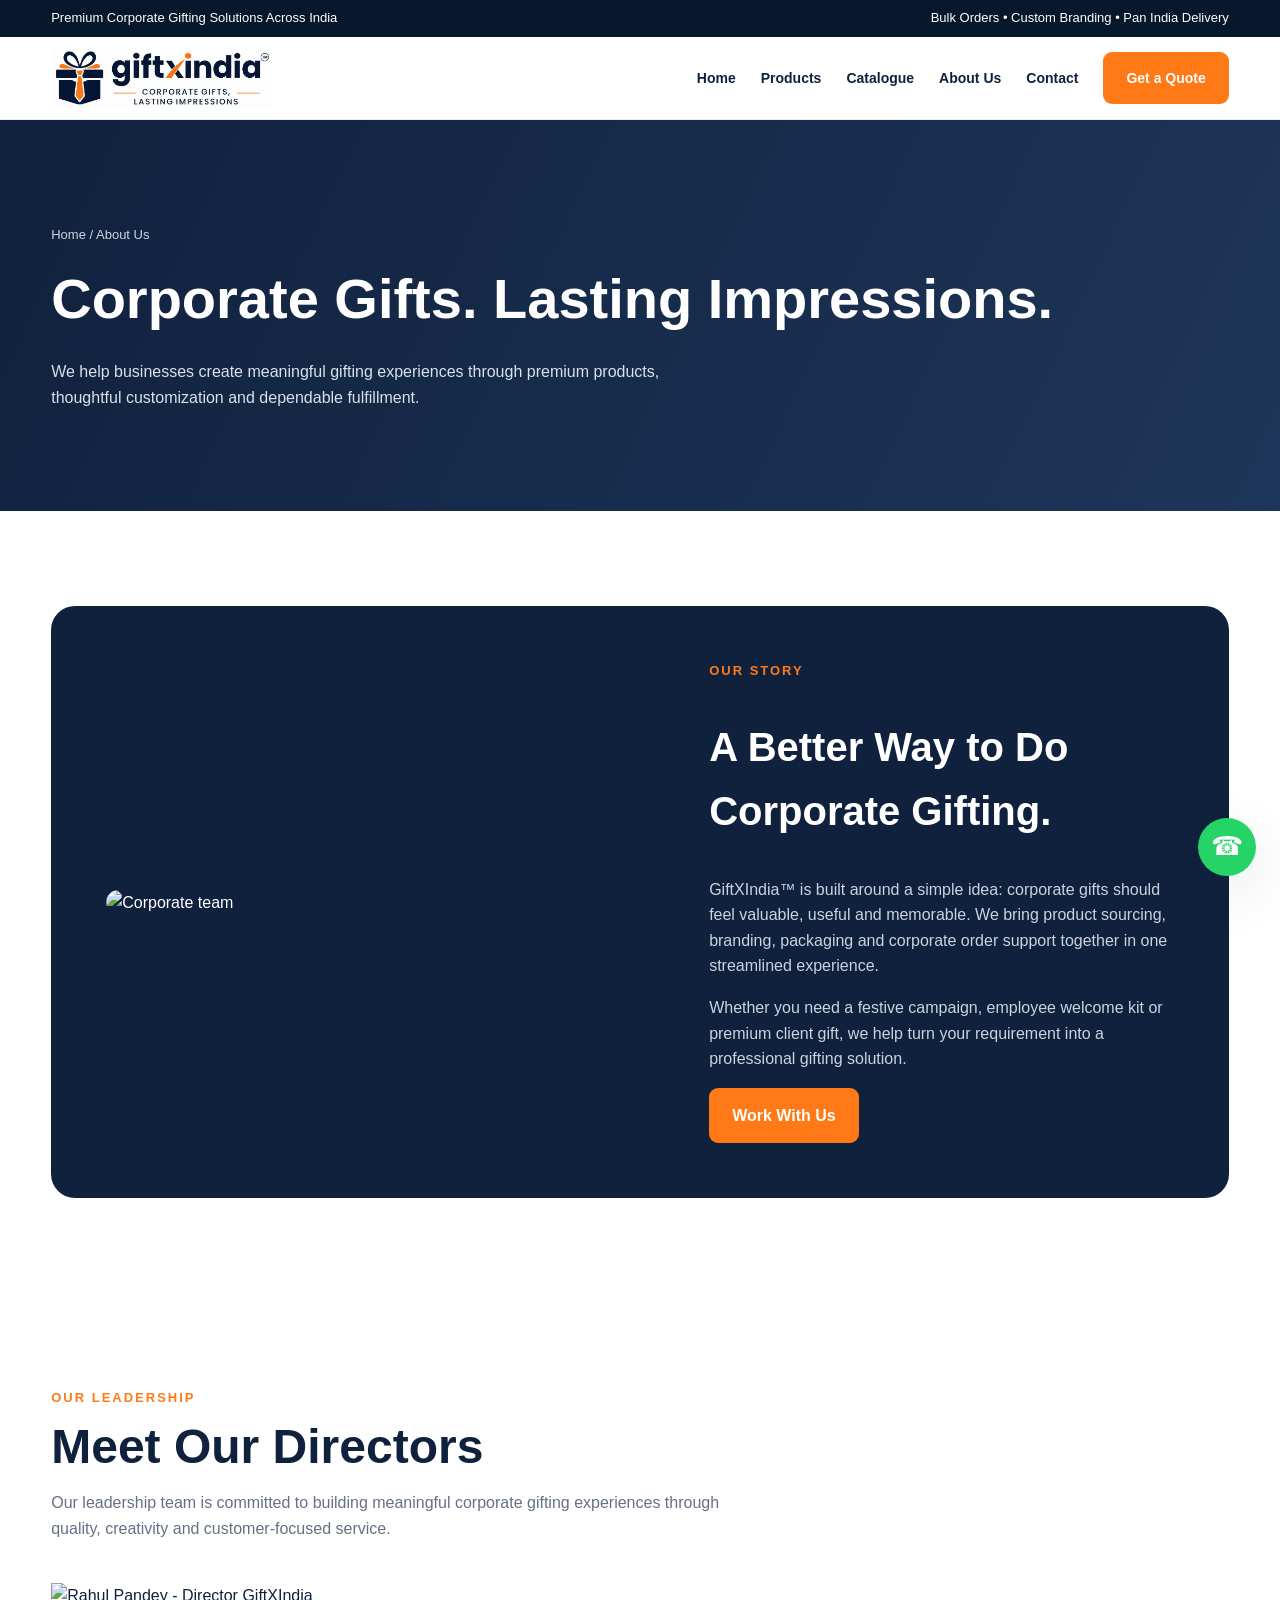
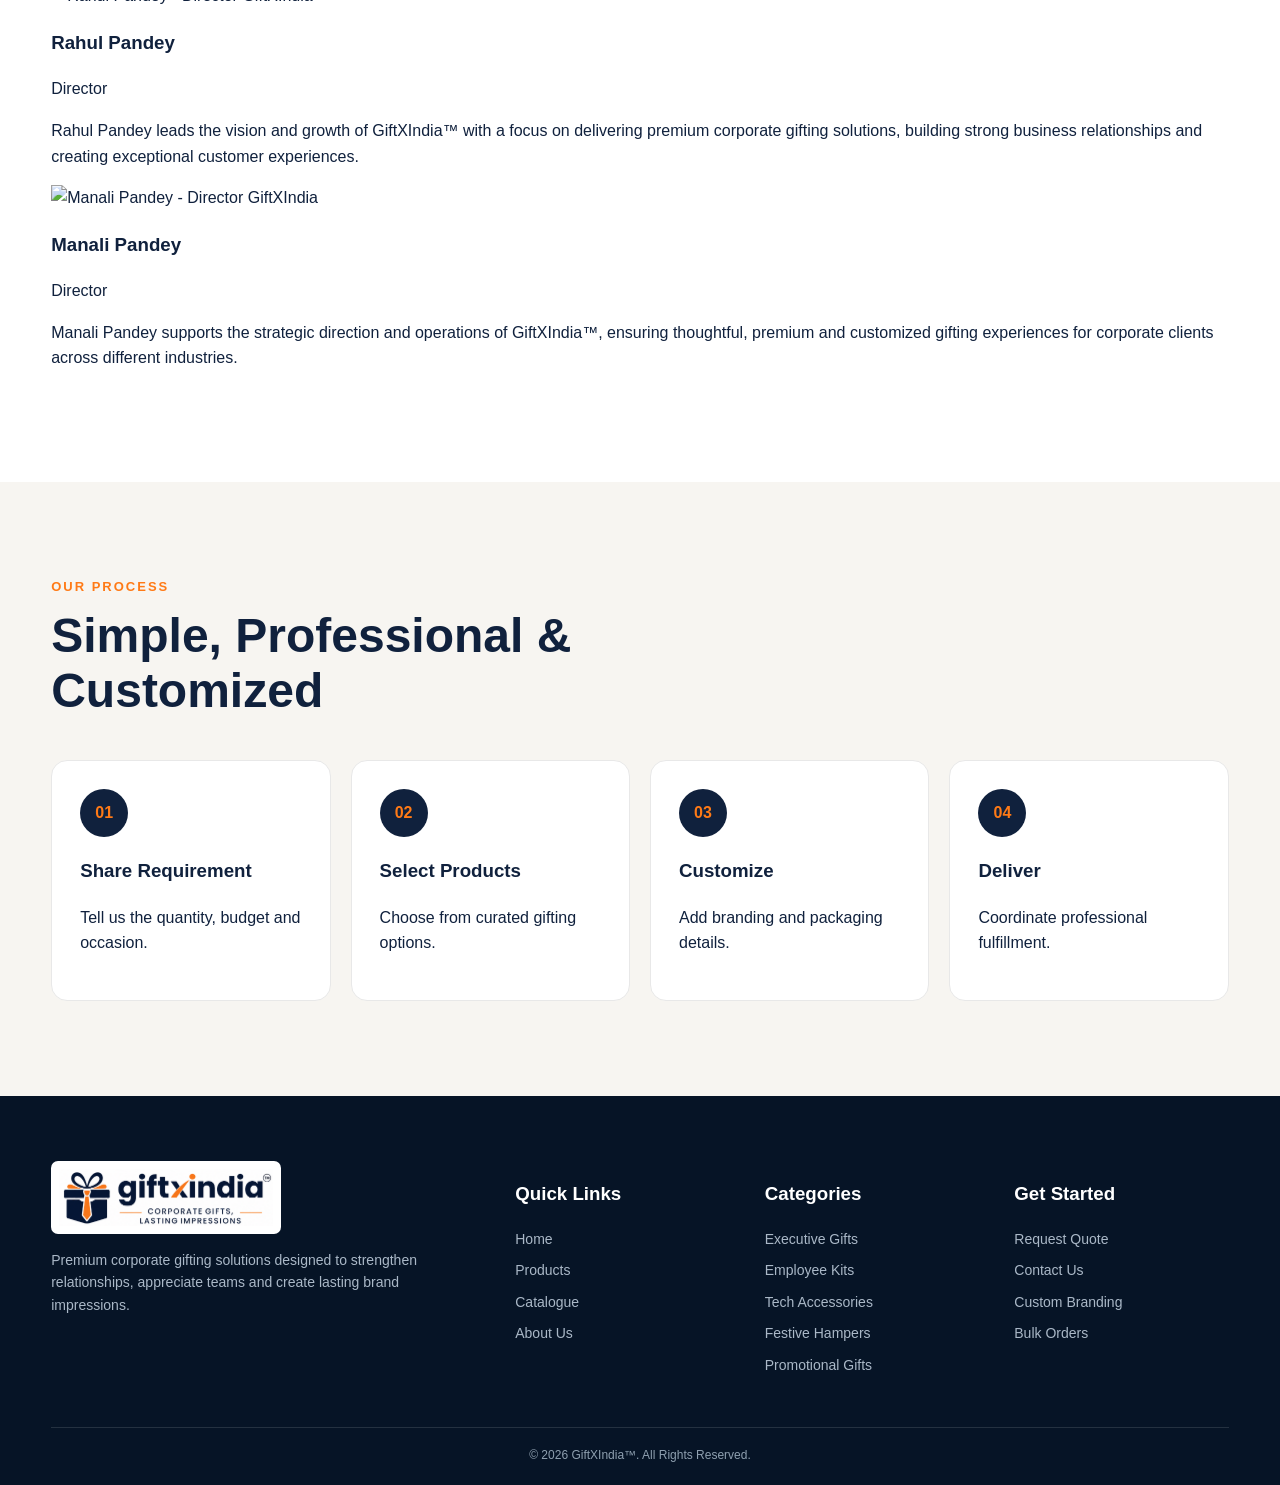
==== about.html @ 054bc114 "Add files via upload" ====
<!doctype html>
<html lang="en">

<head>
    <meta charset="utf-8">

    <meta name="viewport" content="width=device-width,initial-scale=1">

    <title>About Us | GiftXIndia™</title>

    <link rel="stylesheet" href="assets/styles.css">

</head>

<body>

    <!-- TOP BAR -->

    <div class="topbar">
        <div class="container">
            <span>Premium Corporate Gifting Solutions Across India</span>
            <span>Bulk Orders • Custom Branding • Pan India Delivery</span>
        </div>
    </div>


    <!-- HEADER -->

    <header>

        <div class="container nav">

            <a class="logo" href="index.html">
                <img src="assets/giftxindia-logo.png" alt="GiftXIndia™">
            </a>

            <button class="mobile-btn" aria-label="Menu">
                ☰
            </button>

            <nav class="menu">

                <a href="index.html">Home</a>

                <a href="products.html">Products</a>

                <a href="catalogue.html">Catalogue</a>

                <a href="about.html">About Us</a>

                <a href="contact.html">Contact</a>

                <a class="btn btn-orange" href="quote.html">
                    Get a Quote
                </a>

            </nav>

        </div>

    </header>


    <!-- PAGE HERO -->

    <section class="page-hero">

        <div class="container">

            <div class="breadcrumb">
                Home / About Us
            </div>

            <h1>
                Corporate Gifts. Lasting Impressions.
            </h1>

            <p>
                We help businesses create meaningful gifting experiences through
                premium products, thoughtful customization and dependable fulfillment.
            </p>

        </div>

    </section>


    <!-- OUR STORY -->

    <section class="section">

        <div class="container feature-banner">

            <div>

                <img
                    style="border-radius:16px"
                    src="https://images.unsplash.com/photo-1521737711867-e3b97375f902?auto=format&fit=crop&w=1000&q=85"
                    alt="Corporate team"
                >

            </div>


            <div>

                <div class="eyebrow">
                    Our Story
                </div>

                <h2 style="font-size:40px">
                    A Better Way to Do Corporate Gifting.
                </h2>

                <p>
                    GiftXIndia™ is built around a simple idea: corporate gifts
                    should feel valuable, useful and memorable. We bring product
                    sourcing, branding, packaging and corporate order support
                    together in one streamlined experience.
                </p>

                <p>
                    Whether you need a festive campaign, employee welcome kit or
                    premium client gift, we help turn your requirement into a
                    professional gifting solution.
                </p>

                <a href="quote.html" class="btn btn-orange">
                    Work With Us
                </a>

            </div>

        </div>

    </section>


    <!-- MEET OUR DIRECTORS -->

    <section class="section directors-section">

        <div class="container">

            <div class="section-head">

                <div class="eyebrow">
                    Our Leadership
                </div>

                <h2>
                    Meet Our Directors
                </h2>

                <p>
                    Our leadership team is committed to building meaningful
                    corporate gifting experiences through quality, creativity
                    and customer-focused service.
                </p>

            </div>


            <div class="directors-grid">


                <!-- DIRECTOR 1 -->

                <article class="director-card">

                    <div class="director-image">

                        <img
                            src="assets/bottle.png.png"
                            alt="Rahul Pandey - Director GiftXIndia"
                        >

                    </div>


                    <div class="director-content">

                        <h3>
                            Rahul Pandey
                        </h3>

                        <span class="director-position">
                            Director
                        </span>

                        <p>
                            Rahul Pandey leads the vision and growth of
                            GiftXIndia™ with a focus on delivering premium
                            corporate gifting solutions, building strong
                            business relationships and creating exceptional
                            customer experiences.
                        </p>

                    </div>

                </article>


                <!-- DIRECTOR 2 -->

                <article class="director-card">

                    <div class="director-image">

                        <img
                            src="assets/director-2.jpg"
                            alt="Manali Pandey - Director GiftXIndia"
                        >

                    </div>


                    <div class="director-content">

                        <h3>
                            Manali Pandey
                        </h3>

                        <span class="director-position">
                            Director
                        </span>

                        <p>
                            Manali Pandey supports the strategic direction and
                            operations of GiftXIndia™, ensuring thoughtful,
                            premium and customized gifting experiences for
                            corporate clients across different industries.
                        </p>

                    </div>

                </article>


            </div>

        </div>

    </section>


    <!-- OUR PROCESS -->

    <section class="section section-soft">

        <div class="container">

            <div class="section-head">

                <div class="eyebrow">
                    Our Process
                </div>

                <h2>
                    Simple, Professional & Customized
                </h2>

            </div>


            <div class="process">


                <div class="process-card">

                    <div class="num">01</div>

                    <h3>
                        Share Requirement
                    </h3>

                    <p>
                        Tell us the quantity, budget and occasion.
                    </p>

                </div>


                <div class="process-card">

                    <div class="num">02</div>

                    <h3>
                        Select Products
                    </h3>

                    <p>
                        Choose from curated gifting options.
                    </p>

                </div>


                <div class="process-card">

                    <div class="num">03</div>

                    <h3>
                        Customize
                    </h3>

                    <p>
                        Add branding and packaging details.
                    </p>

                </div>


                <div class="process-card">

                    <div class="num">04</div>

                    <h3>
                        Deliver
                    </h3>

                    <p>
                        Coordinate professional fulfillment.
                    </p>

                </div>


            </div>

        </div>

    </section>


    <!-- FOOTER -->

    <footer>

        <div class="container footer-grid">

            <div>

                <img
                    class="footer-logo"
                    src="assets/giftxindia-logo.png"
                    alt="GiftXIndia™"
                >

                <p>
                    Premium corporate gifting solutions designed to strengthen
                    relationships, appreciate teams and create lasting brand
                    impressions.
                </p>

            </div>


            <div>

                <h3>Quick Links</h3>

                <ul>

                    <li><a href="index.html">Home</a></li>

                    <li><a href="products.html">Products</a></li>

                    <li><a href="catalogue.html">Catalogue</a></li>

                    <li><a href="about.html">About Us</a></li>

                </ul>

            </div>


            <div>

                <h3>Categories</h3>

                <ul>

                    <li>Executive Gifts</li>

                    <li>Employee Kits</li>

                    <li>Tech Accessories</li>

                    <li>Festive Hampers</li>

                    <li>Promotional Gifts</li>

                </ul>

            </div>


            <div>

                <h3>Get Started</h3>

                <ul>

                    <li>
                        <a href="quote.html">
                            Request Quote
                        </a>
                    </li>

                    <li>
                        <a href="contact.html">
                            Contact Us
                        </a>
                    </li>

                    <li>Custom Branding</li>

                    <li>Bulk Orders</li>

                </ul>

            </div>

        </div>


        <div class="container copyright">
            © 2026 GiftXIndia™. All Rights Reserved.
        </div>

    </footer>


    <!-- WHATSAPP -->

    <a
        class="whatsapp"
        href="https://wa.me/919892440999"
        target="_blank"
        aria-label="WhatsApp"
    >
        ☎
    </a>


    <script src="assets/app.js"></script>

</body>

</html>
---- assets/styles.css ----
:root{
 --navy:#10213d;--navy2:#07172c;--orange:#ff7a16;--orange2:#f26500;
 --cream:#f7f5f1;--muted:#667085;--line:#e8e8e8;--white:#fff;
 --shadow:0 18px 55px rgba(10,28,52,.10);--radius:18px;
}
*{box-sizing:border-box} html{scroll-behavior:smooth}
body{margin:0;font-family:Inter,Arial,sans-serif;color:var(--navy);background:#fff;line-height:1.6}
a{text-decoration:none;color:inherit} img{max-width:100%;display:block}
.container{width:min(1180px,92%);margin:auto}
.topbar{background:var(--navy2);color:#fff;font-size:13px}
.topbar .container{display:flex;justify-content:space-between;padding:8px 0;gap:15px;flex-wrap:wrap}
header{position:sticky;top:0;z-index:1000;background:rgba(255,255,255,.96);backdrop-filter:blur(14px);border-bottom:1px solid #eee}
.nav{min-height:82px;display:flex;align-items:center;justify-content:space-between;gap:20px}
.logo img{width:220px;height:60px;object-fit:contain;object-position:left center}
.menu{display:flex;gap:25px;align-items:center;font-size:14px;font-weight:700}
.menu a:hover{color:var(--orange)}
.btn{display:inline-flex;align-items:center;justify-content:center;gap:8px;padding:14px 22px;border-radius:9px;font-weight:800;border:1px solid transparent;transition:.25s}
.btn-orange{background:var(--orange);color:#fff}.btn-orange:hover{background:var(--navy);transform:translateY(-2px)}
.btn-dark{background:var(--navy);color:#fff}.btn-dark:hover{background:var(--orange)}
.btn-light{background:#fff;color:var(--navy)}.btn-outline{border-color:var(--navy);color:var(--navy);background:transparent}
.mobile-btn{display:none;background:none;border:0;font-size:25px}
.hero{min-height:680px;display:flex;align-items:center;color:#fff;background:linear-gradient(90deg,rgba(7,23,44,.94),rgba(7,23,44,.68)),url('https://images.unsplash.com/photo-1556761175-b413da4baf72?auto=format&fit=crop&w=1800&q=85') center/cover}
.hero-content{max-width:760px;padding:100px 0}.eyebrow{color:var(--orange);font-size:13px;font-weight:900;letter-spacing:2px;text-transform:uppercase}
.hero h1{font-size:clamp(42px,6vw,76px);line-height:1.08;margin:15px 0 20px}.hero h1 span{color:var(--orange)}
.hero p{max-width:650px;color:#dce3ec;font-size:18px}.hero-actions{display:flex;gap:14px;flex-wrap:wrap;margin-top:30px}
.section{padding:95px 0}.section-soft{background:var(--cream)}
.section-head{max-width:720px;margin-bottom:42px}.section-head h2{font-size:clamp(30px,4vw,48px);line-height:1.15;margin:10px 0}.section-head p{color:var(--muted)}
.stats{margin-top:-58px;position:relative;z-index:5}.stats-grid{display:grid;grid-template-columns:repeat(4,1fr);background:#fff;border-radius:18px;box-shadow:var(--shadow)}
.stat{padding:28px;text-align:center;border-right:1px solid var(--line)}.stat:last-child{border:0}.stat strong{font-size:32px;color:var(--orange);display:block}.stat span{font-size:13px;color:var(--muted)}
.grid-4{display:grid;grid-template-columns:repeat(4,1fr);gap:22px}.grid-3{display:grid;grid-template-columns:repeat(3,1fr);gap:24px}
.card{background:#fff;border:1px solid #eee;border-radius:var(--radius);overflow:hidden;box-shadow:0 8px 30px rgba(0,0,0,.04);transition:.3s}.card:hover{transform:translateY(-7px);box-shadow:var(--shadow)}
.card-img{height:230px;overflow:hidden}.card-img img{width:100%;height:100%;object-fit:cover;transition:.5s}.card:hover .card-img img{transform:scale(1.07)}
.card-body{padding:22px}.card-body h3{margin:0 0 8px;font-size:20px}.card-body p{margin:0 0 15px;color:var(--muted);font-size:14px}.link-orange{color:var(--orange);font-weight:800;font-size:14px}
.product-tag{display:inline-block;background:#fff0e6;color:var(--orange2);padding:5px 10px;border-radius:30px;font-size:11px;font-weight:900;margin-bottom:10px}
.feature-banner{background:var(--navy);color:#fff;border-radius:24px;padding:55px;display:grid;grid-template-columns:1.1fr .9fr;gap:35px;align-items:center}
.feature-banner p{color:#cad4df}.feature-list{display:grid;grid-template-columns:repeat(2,1fr);gap:16px;margin-top:25px}.feature-item{display:flex;gap:12px}.icon{min-width:42px;height:42px;border-radius:12px;background:rgba(255,122,22,.15);color:var(--orange);display:grid;place-items:center;font-weight:900}
.process{display:grid;grid-template-columns:repeat(4,1fr);gap:20px}.process-card{padding:28px;background:#fff;border-radius:16px;border:1px solid var(--line)}.num{width:48px;height:48px;border-radius:50%;display:grid;place-items:center;background:var(--navy);color:var(--orange);font-weight:900;margin-bottom:18px}
.cta{background:linear-gradient(110deg,var(--orange),#ff9c49);color:#fff;text-align:center;padding:80px 20px}.cta h2{font-size:44px;margin:0 0 12px}.cta p{max-width:700px;margin:0 auto 26px}
.page-hero{padding:105px 0 85px;background:linear-gradient(115deg,var(--navy),#1e3659);color:#fff}.page-hero h1{font-size:56px;margin:8px 0}.page-hero p{color:#d9e1ea;max-width:680px}
.filters{display:flex;gap:10px;flex-wrap:wrap;margin-bottom:28px}.filter{padding:10px 16px;border:1px solid #ddd;border-radius:30px;background:#fff;font-weight:700;cursor:pointer}.filter.active,.filter:hover{background:var(--orange);color:#fff;border-color:var(--orange)}
.search{width:100%;padding:15px 18px;border:1px solid #ddd;border-radius:10px;margin-bottom:25px;font:inherit}
.product-card .card-img{height:255px}.price-note{font-size:12px;color:var(--muted)}
.quote-grid,.contact-grid{display:grid;grid-template-columns:.9fr 1.1fr;gap:45px}.info-panel{background:var(--navy);color:#fff;padding:40px;border-radius:20px}.info-panel p{color:#ced8e3}
.form-card{padding:35px;background:#fff;border:1px solid #eee;border-radius:20px;box-shadow:var(--shadow)}
.form-row{display:grid;grid-template-columns:1fr 1fr;gap:14px}.form-card input,.form-card select,.form-card textarea{width:100%;padding:14px;border:1px solid #d9dce1;border-radius:9px;margin:7px 0 16px;font:inherit}.form-card textarea{min-height:130px;resize:vertical}.form-card label{font-size:13px;font-weight:800}
.catalogue-box{background:#fff;border-radius:20px;padding:45px;box-shadow:var(--shadow);text-align:center}
.breadcrumb{font-size:13px;color:#cdd6e2}.detail-grid{display:grid;grid-template-columns:1fr 1fr;gap:55px}.detail-image{background:#f5f5f5;border-radius:20px;overflow:hidden}.detail-image img{width:100%;height:520px;object-fit:cover}.specs{display:grid;grid-template-columns:repeat(2,1fr);gap:12px;margin:22px 0}.spec{padding:13px;border:1px solid #e8e8e8;border-radius:10px;font-size:13px}
footer{background:#061426;color:#fff;padding:65px 0 20px}.footer-grid{display:grid;grid-template-columns:2fr 1fr 1fr 1fr;gap:35px}.footer-grid p,.footer-grid li{color:#aab8c7;font-size:14px}.footer-grid ul{list-style:none;padding:0}.footer-grid li{margin:9px 0}.footer-logo{width:230px;background:#fff;padding:8px;border-radius:7px;margin-bottom:15px}.copyright{border-top:1px solid rgba(255,255,255,.12);margin-top:35px;padding-top:18px;color:#8fa0b0;font-size:12px;text-align:center}
.whatsapp{position:fixed;right:24px;bottom:24px;width:58px;height:58px;border-radius:50%;display:grid;place-items:center;background:#25d366;color:#fff;font-size:26px;z-index:1001;box-shadow:var(--shadow)}
.notice{padding:14px;border-radius:10px;background:#eaf8ef;color:#18753b;margin-top:15px;display:none}
@media(max-width:950px){.menu{position:absolute;top:82px;left:0;right:0;background:#fff;padding:20px;display:none;flex-direction:column;align-items:flex-start;box-shadow:var(--shadow)}.menu.open{display:flex}.mobile-btn{display:block}.grid-4{grid-template-columns:repeat(2,1fr)}.grid-3{grid-template-columns:repeat(2,1fr)}.stats-grid,.process{grid-template-columns:repeat(2,1fr)}.feature-banner,.quote-grid,.contact-grid,.detail-grid{grid-template-columns:1fr}.footer-grid{grid-template-columns:repeat(2,1fr)}}
@media(max-width:600px){.topbar .container{justify-content:center}.logo img{width:185px}.hero{min-height:620px}.section{padding:70px 0}.grid-4,.grid-3,.stats-grid,.process,.feature-list,.form-row,.footer-grid,.specs{grid-template-columns:1fr}.stat{border-right:0;border-bottom:1px solid var(--line)}.cta h2{font-size:34px}.page-hero h1{font-size:40px}.detail-image img{height:360px}.feature-banner{padding:30px}.card-img{height:210px}}


/* ================= TESTIMONIALS ================= */
.testimonial-section{
    background: linear-gradient(135deg, #f7f5f1 0%, #ffffff 100%);
}
.testimonial-grid{
    display:grid;
    grid-template-columns:repeat(3,1fr);
    gap:24px;
}
.testimonial-card{
    background:#fff;
    border:1px solid #ececec;
    border-radius:20px;
    padding:30px;
    box-shadow:0 12px 35px rgba(10,28,52,.06);
    transition:.3s ease;
}
.testimonial-card:hover{
    transform:translateY(-7px);
    box-shadow:0 20px 45px rgba(10,28,52,.12);
}
.quote-mark{
    color:var(--orange);
    font-size:46px;
    line-height:.7;
    font-family:Georgia,serif;
}
.stars{
    color:var(--orange);
    letter-spacing:3px;
    margin:12px 0;
}
.testimonial-card p{
    color:var(--muted);
    font-size:14px;
    line-height:1.8;
}
.testimonial-person{
    display:flex;
    align-items:center;
    gap:13px;
    margin-top:22px;
    padding-top:18px;
    border-top:1px solid var(--line);
}
.person-avatar{
    width:48px;
    height:48px;
    border-radius:50%;
    background:var(--navy);
    color:var(--orange);
    display:grid;
    place-items:center;
    font-weight:900;
}
.testimonial-person strong{
    display:block;
    font-size:14px;
}
.testimonial-person span{
    display:block;
    font-size:12px;
    color:var(--muted);
}

/* ================= CLIENT LOGO SLIDER ================= */
.clients-section{
    overflow:hidden;
    background:#fff;
}
.logo-slider{
    position:relative;
    overflow:hidden;
    width:100%;
    padding:10px 0;
}
.logo-track{
    display:flex;
    width:max-content;
    animation:logoScroll 28s linear infinite;
}
.logo-slider:hover .logo-track{
    animation-play-state:paused;
}
.client-logo{
    width:190px;
    height:88px;
    margin:0 10px;
    border:1px solid #e8e8e8;
    border-radius:14px;
    display:flex;
    align-items:center;
    justify-content:center;
    background:#fff;
    color:var(--navy);
    font-size:17px;
    font-weight:900;
    letter-spacing:.3px;
    box-shadow:0 6px 20px rgba(10,28,52,.04);
}
.client-logo span{
    color:var(--orange);
}
@keyframes logoScroll{
    from{transform:translateX(0)}
    to{transform:translateX(-50%)}
}

@media(max-width:950px){
    .testimonial-grid{grid-template-columns:1fr 1fr}
}
@media(max-width:600px){
    .testimonial-grid{grid-template-columns:1fr}
    .client-logo{width:160px;height:76px;font-size:14px}
}


/* ================= HOME IMAGE SLIDER ================= */
.hero-slider{
    position:relative;
    height:680px;
    overflow:hidden;
    background:var(--navy2);
}
.hero-slider .slide{
    position:absolute;
    inset:0;
    background-size:cover;
    background-position:center;
    opacity:0;
    visibility:hidden;
    transform:scale(1.03);
    transition:opacity .8s ease, transform 5s ease, visibility .8s ease;
}
.hero-slider .slide.active{
    opacity:1;
    visibility:visible;
    transform:scale(1);
}
.slide-content{
    height:100%;
    display:flex;
    flex-direction:column;
    justify-content:center;
    color:#fff;
    max-width:1180px;
    position:relative;
    z-index:2;
}
.slide-content > *{
    max-width:760px;
}
.slide-content h1{
    font-size:clamp(42px,6vw,76px);
    line-height:1.08;
    margin:15px 0 20px;
}
.slide-content h1 span{
    color:var(--orange);
}
.slide-content p{
    color:#dce3ec;
    font-size:18px;
    line-height:1.75;
}
.slider-arrow{
    position:absolute;
    top:50%;
    transform:translateY(-50%);
    width:52px;
    height:52px;
    border:1px solid rgba(255,255,255,.45);
    background:rgba(7,23,44,.35);
    color:#fff;
    border-radius:50%;
    font-size:40px;
    line-height:40px;
    z-index:5;
    cursor:pointer;
    transition:.25s;
}
.slider-arrow:hover{
    background:var(--orange);
    border-color:var(--orange);
}
.slider-arrow.prev{left:30px}
.slider-arrow.next{right:30px}
.slider-dots{
    position:absolute;
    z-index:5;
    bottom:35px;
    left:50%;
    transform:translateX(-50%);
    display:flex;
    gap:10px;
}
.slider-dot{
    width:10px;
    height:10px;
    border-radius:50%;
    padding:0;
    border:0;
    background:rgba(255,255,255,.55);
    cursor:pointer;
    transition:.25s;
}
.slider-dot.active{
    width:30px;
    border-radius:20px;
    background:var(--orange);
}
@media(max-width:700px){
    .hero-slider{height:620px}
    .slider-arrow{width:42px;height:42px;font-size:31px}
    .slider-arrow.prev{left:12px}
    .slider-arrow.next{right:12px}
    .slider-dots{bottom:24px}
    .slide-content{width:84%;margin:auto}
}
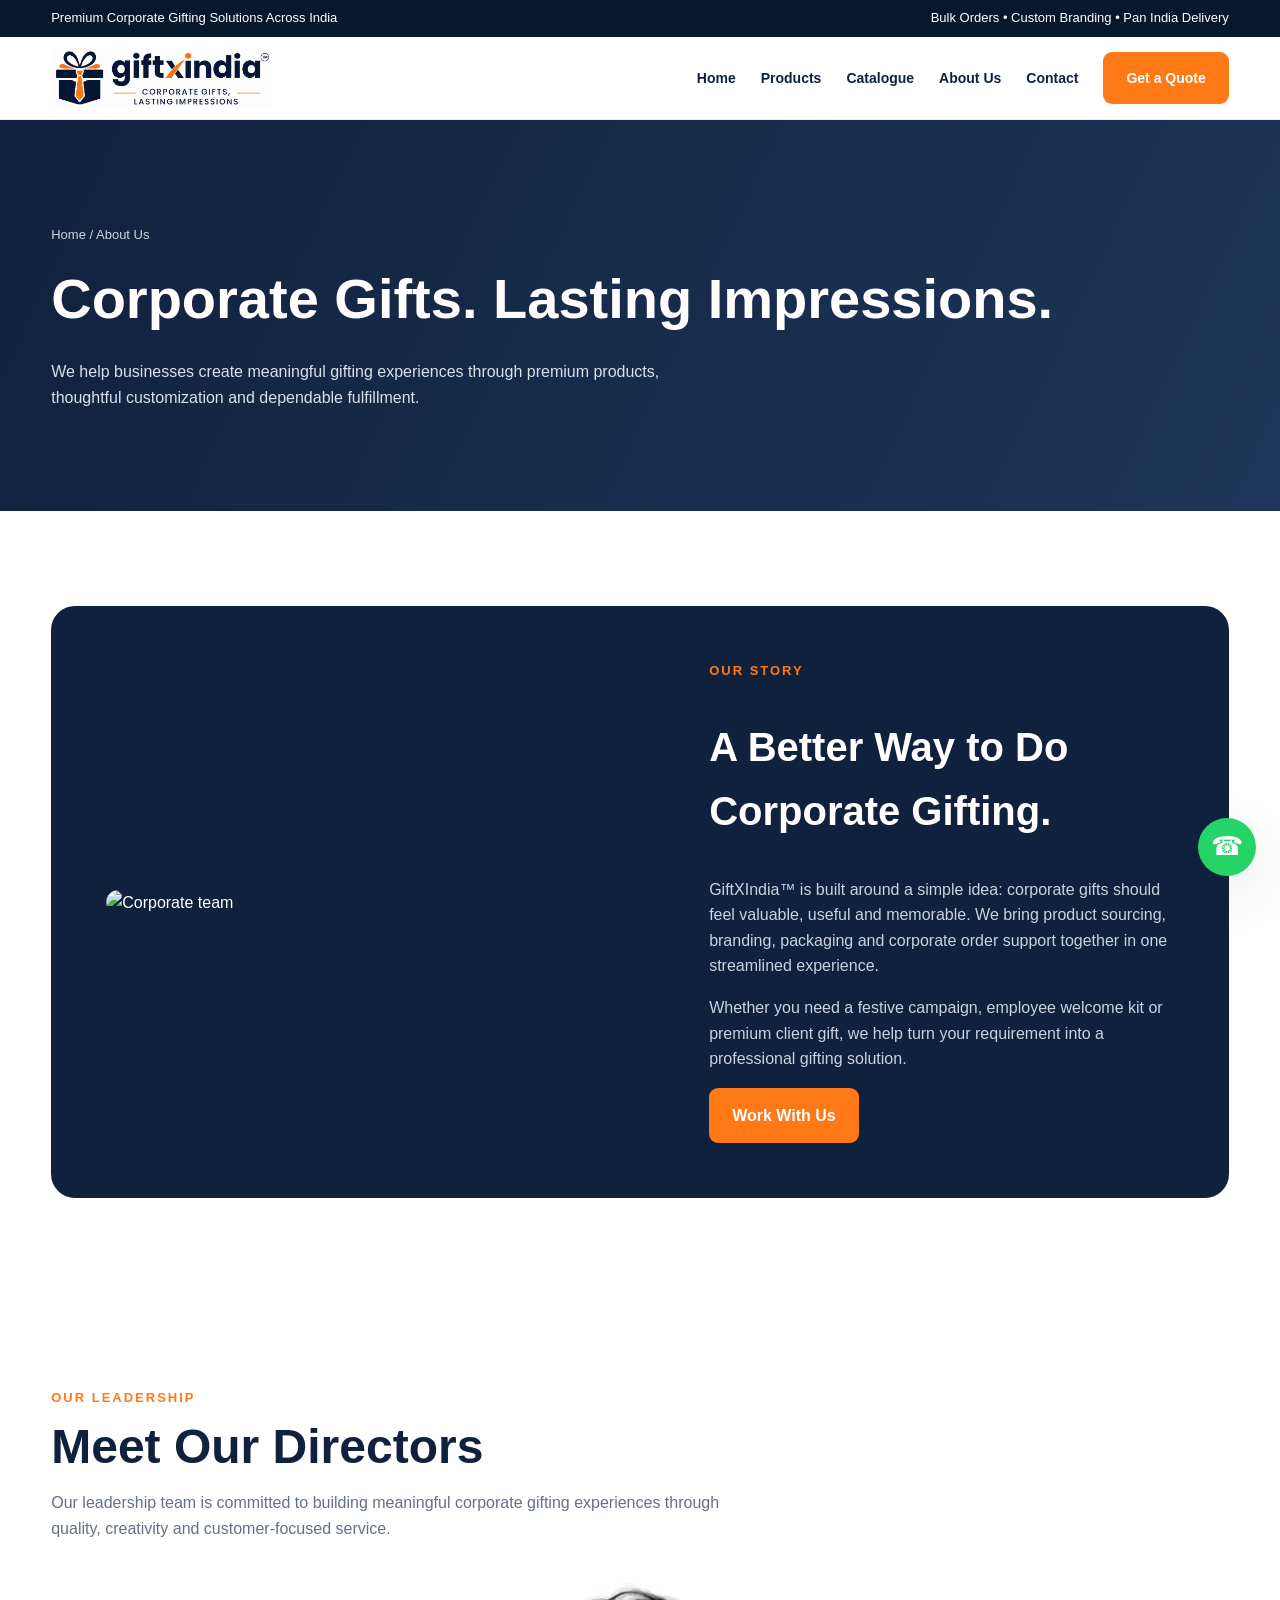
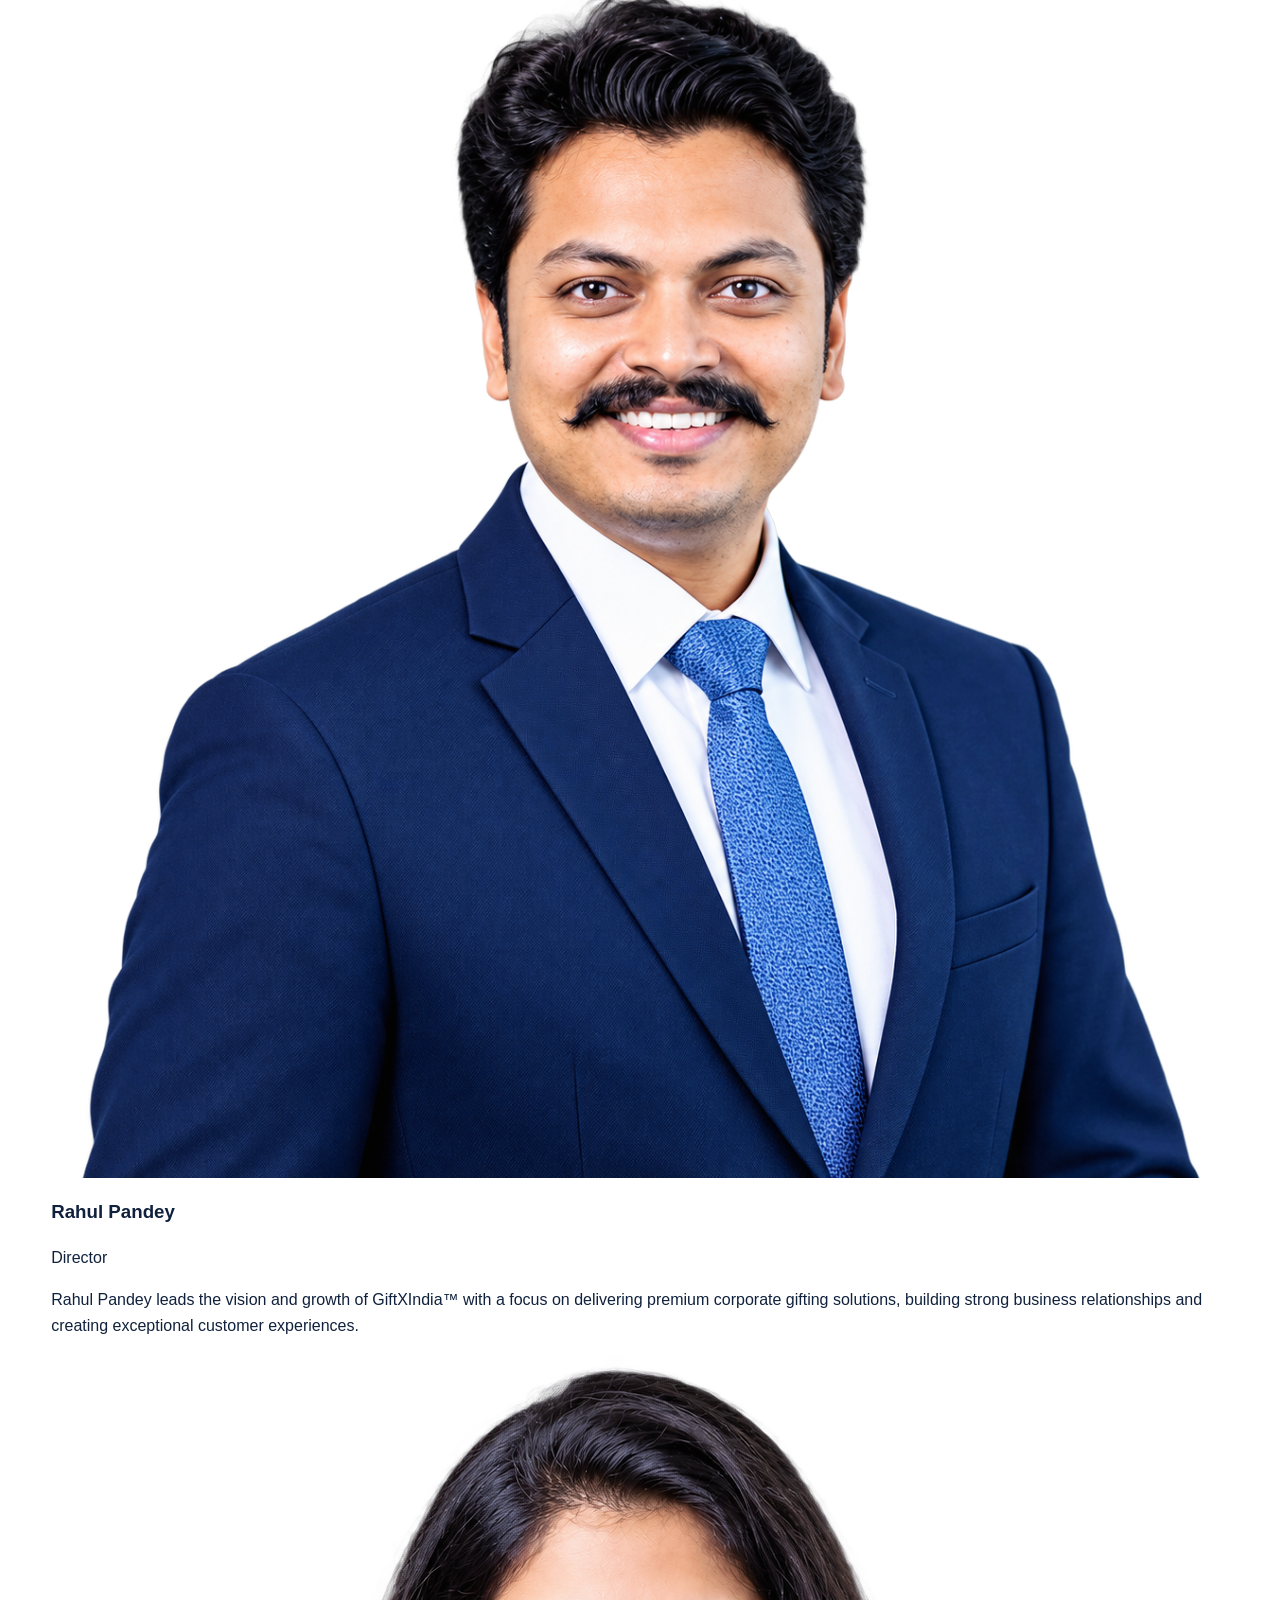
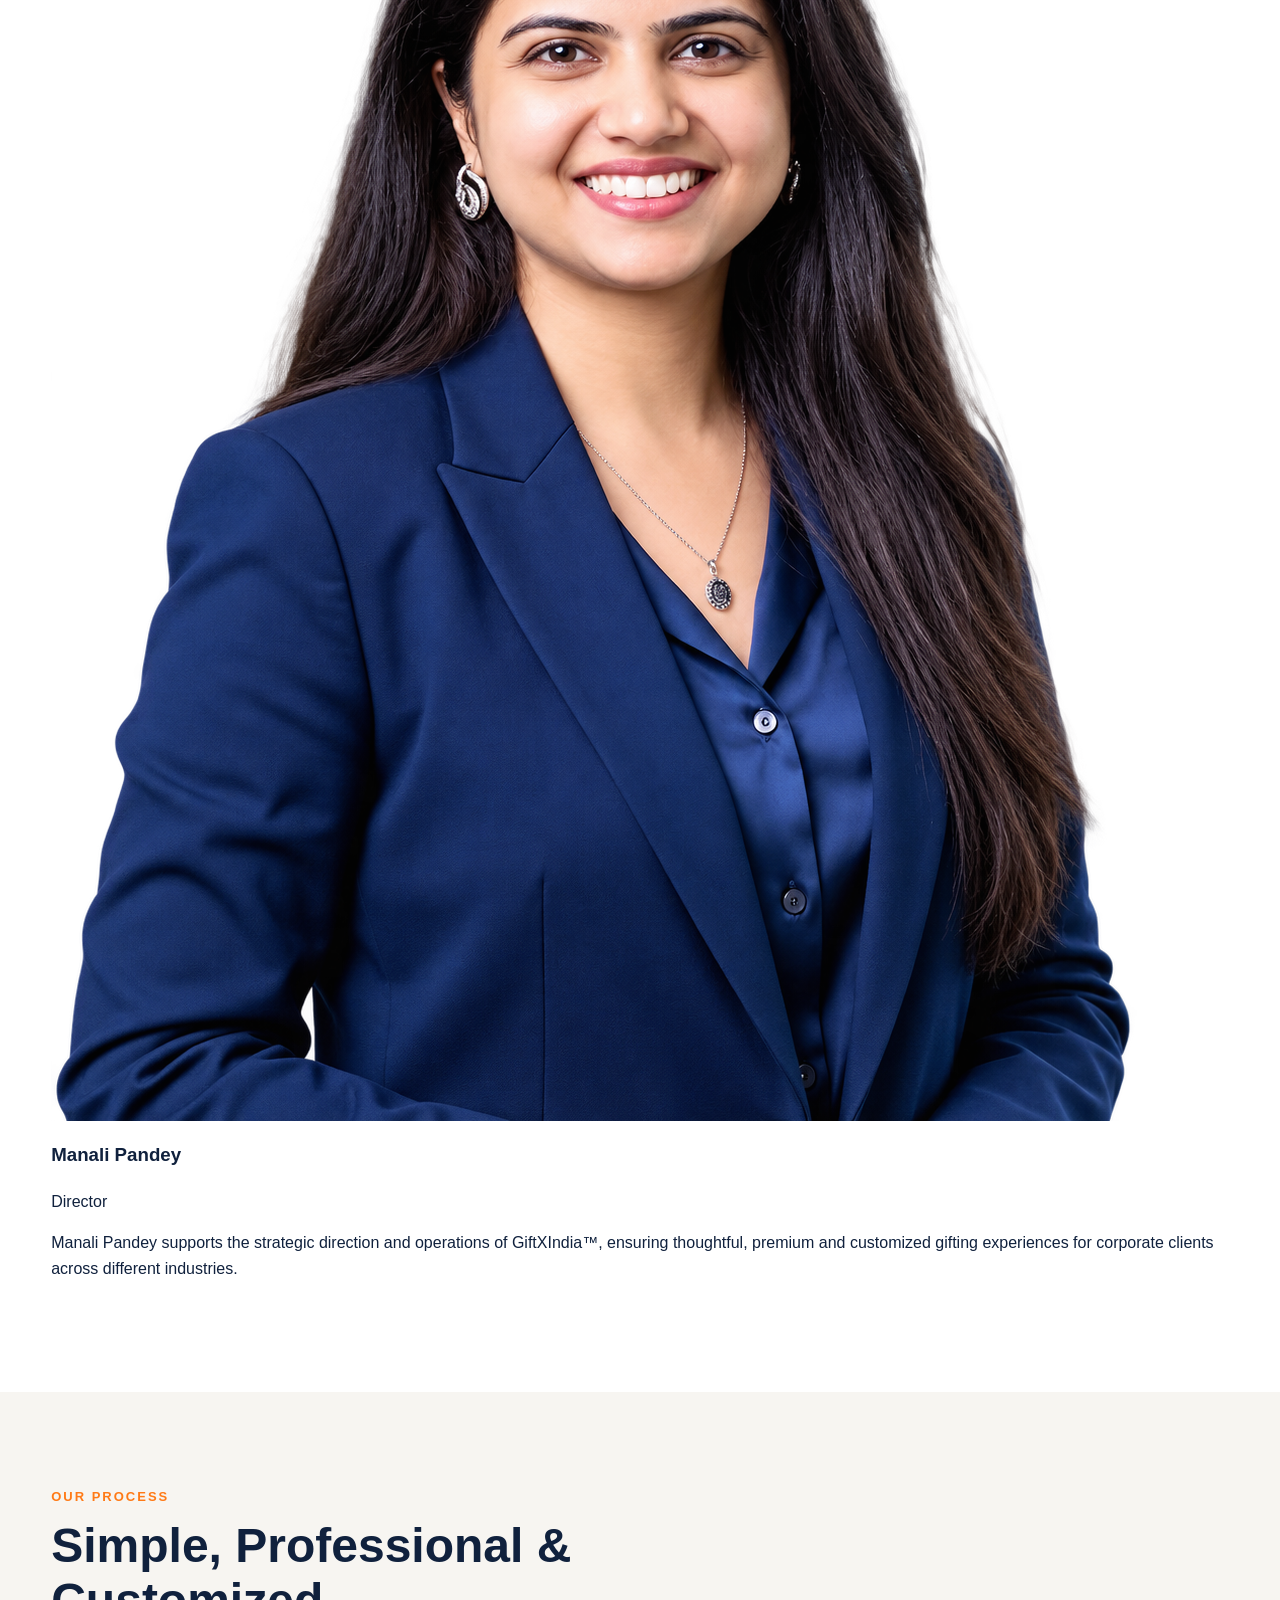
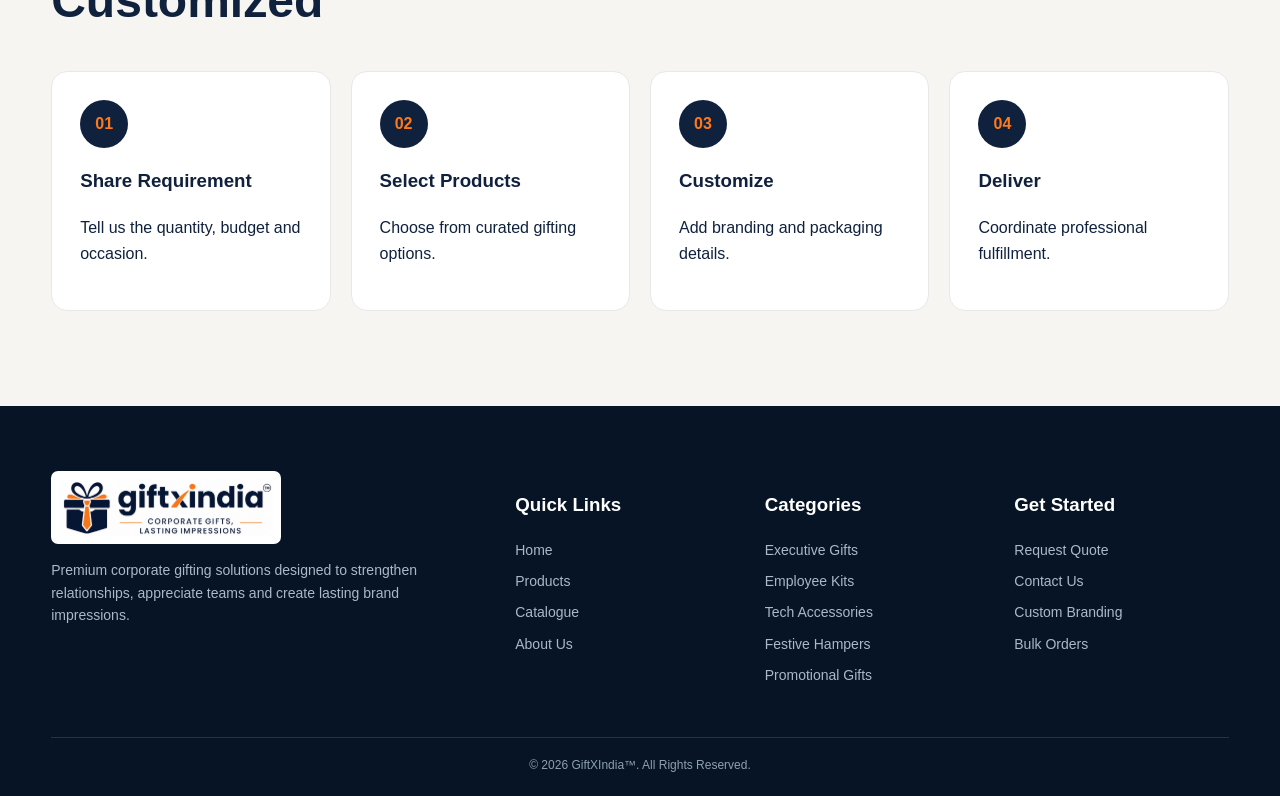
==== commit bc786f55: "Add files via upload" ====
--- a/about.html
+++ b/about.html
@@ -171,7 +171,7 @@
                     <div class="director-image">
 
                         <img
-                            src="assets/bottle.png.png"
+                            src="assets/rahul.png"
                             alt="Rahul Pandey - Director GiftXIndia"
                         >
 
@@ -208,7 +208,7 @@
                     <div class="director-image">
 
                         <img
-                            src="assets/director-2.jpg"
+                            src="assets/manali.png"
                             alt="Manali Pandey - Director GiftXIndia"
                         >
 
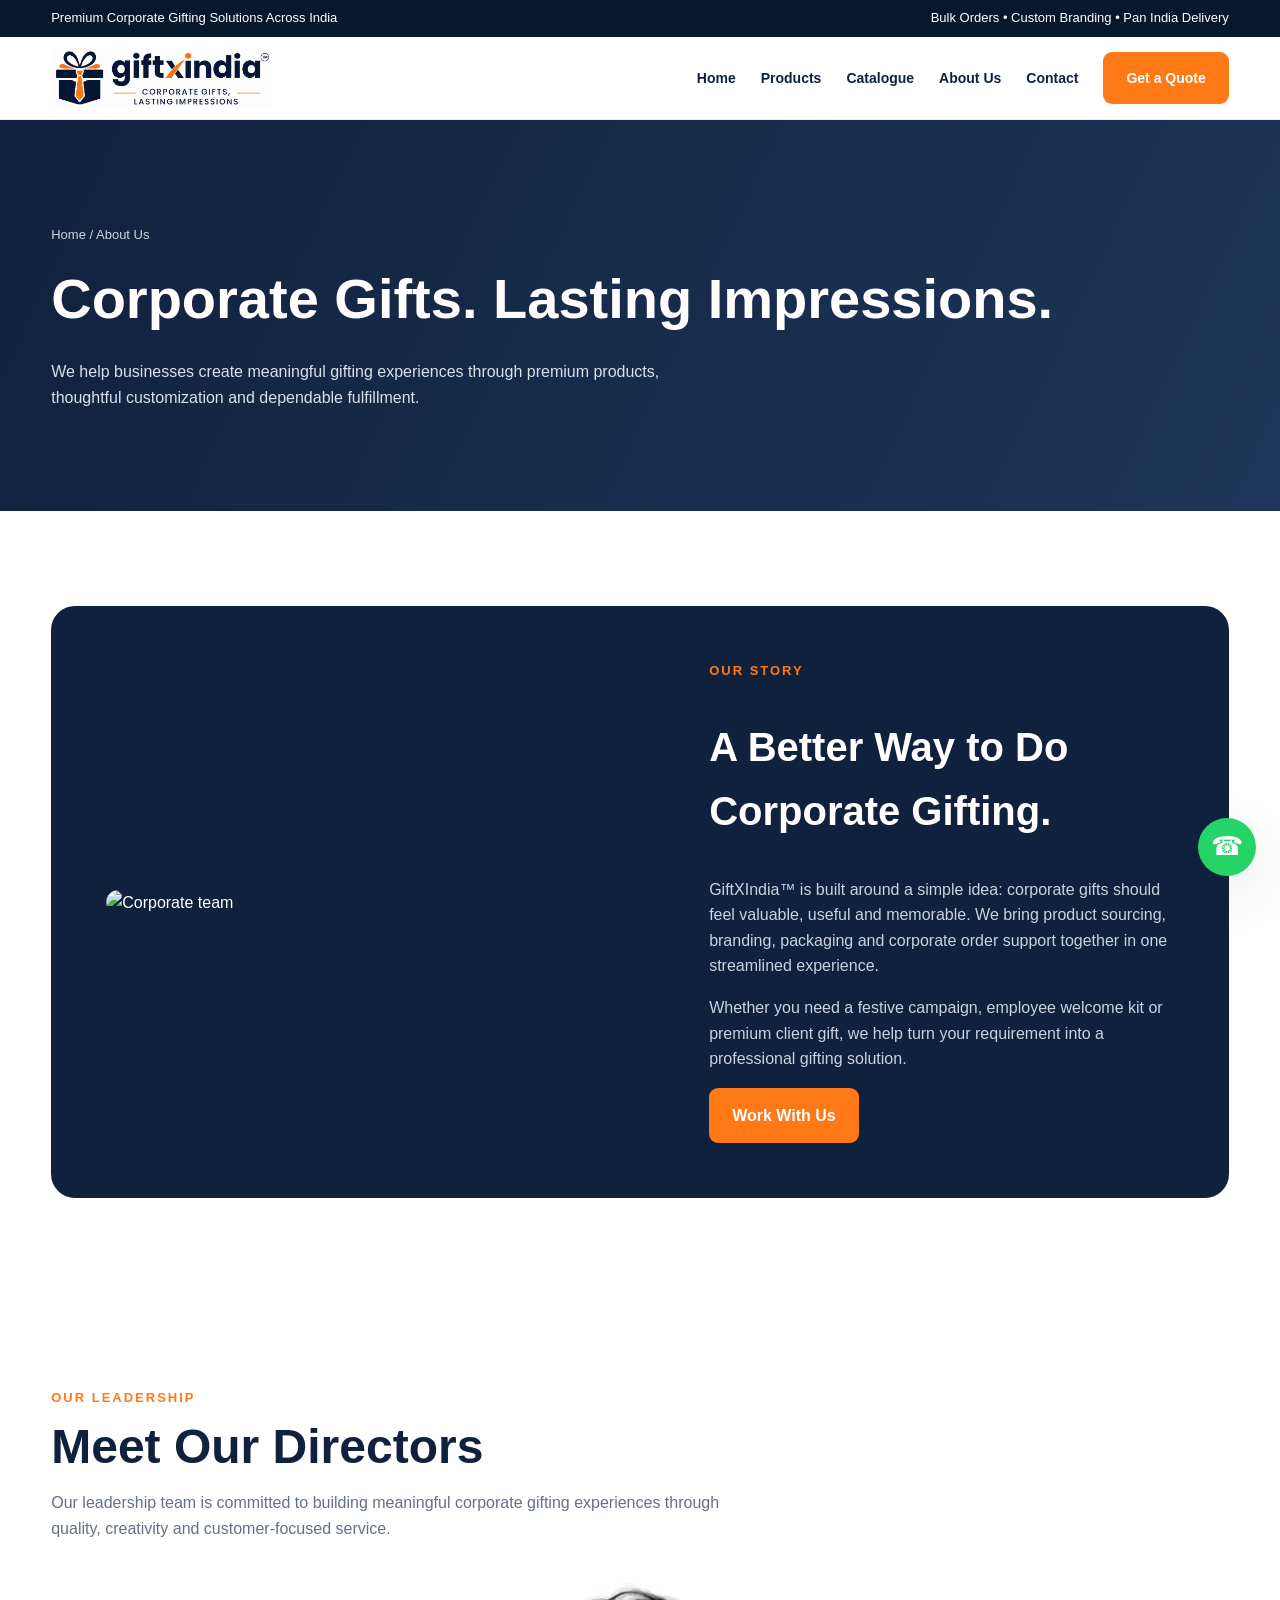
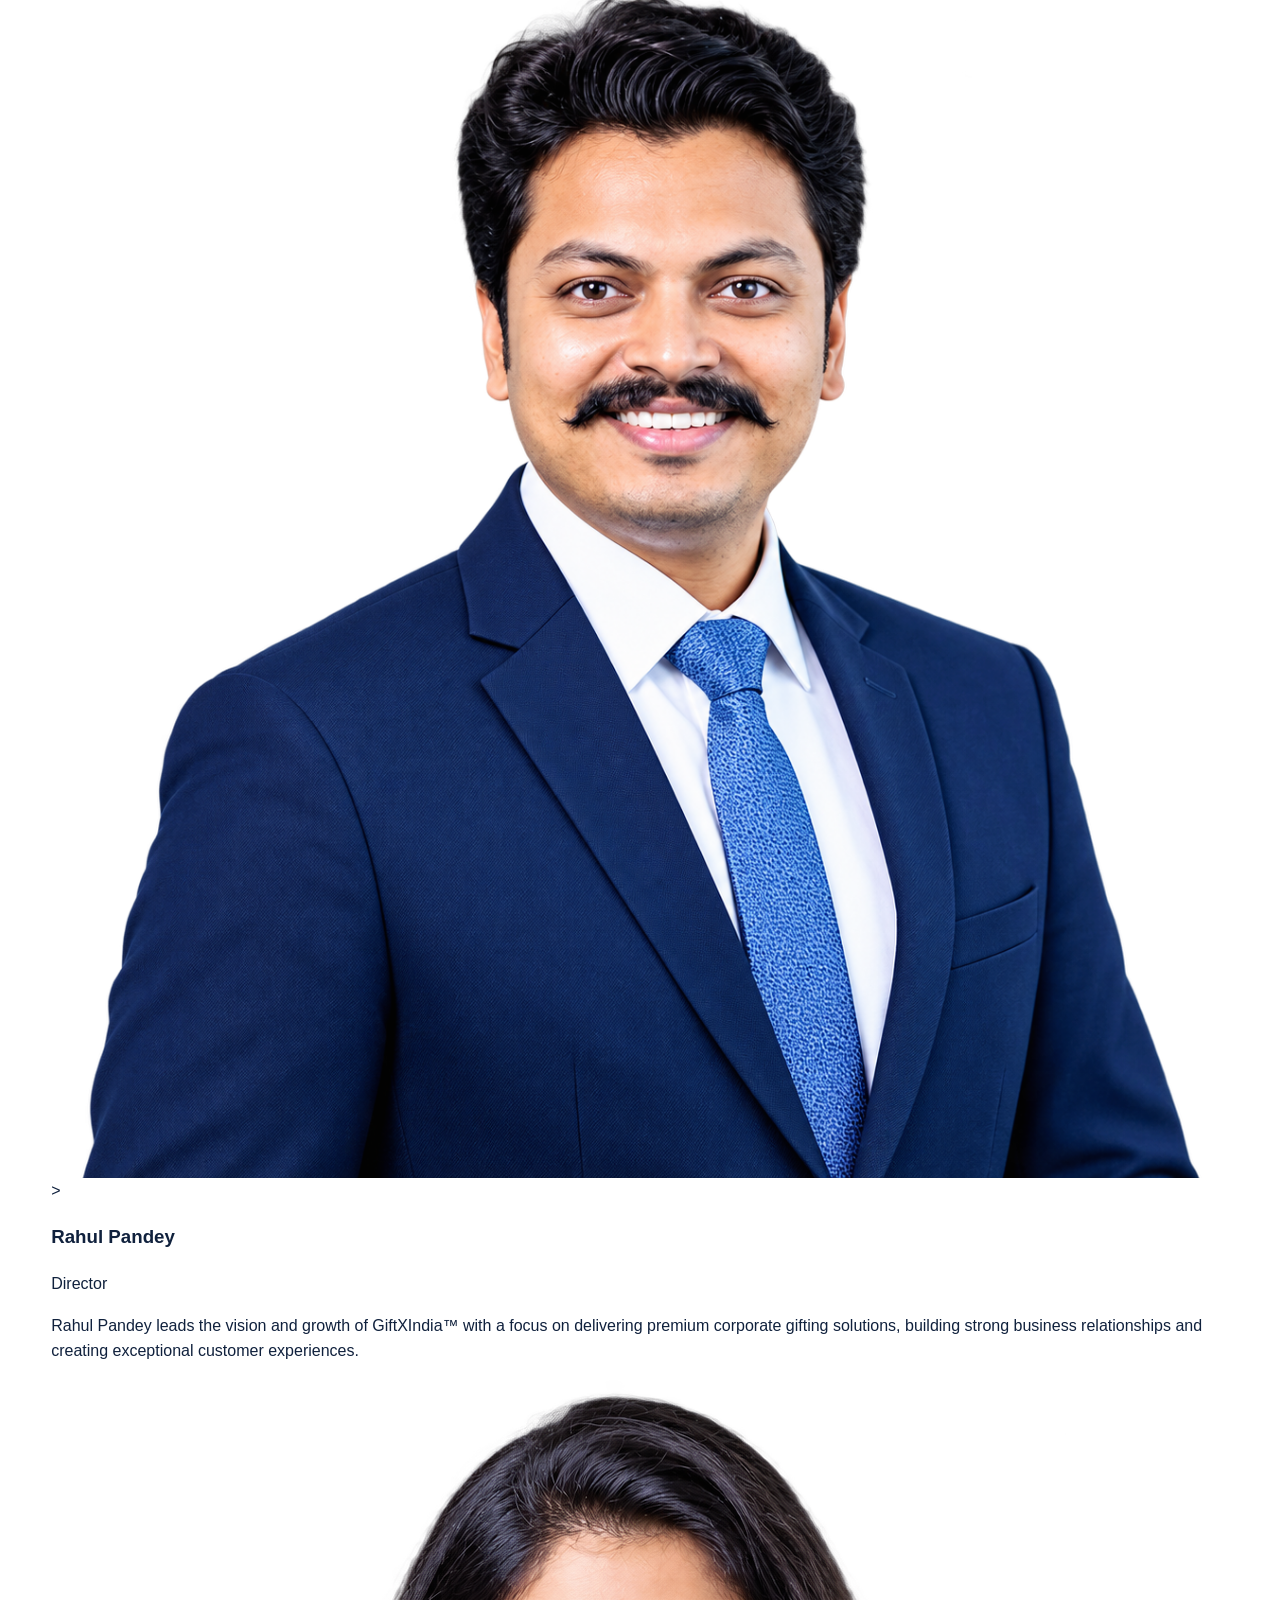
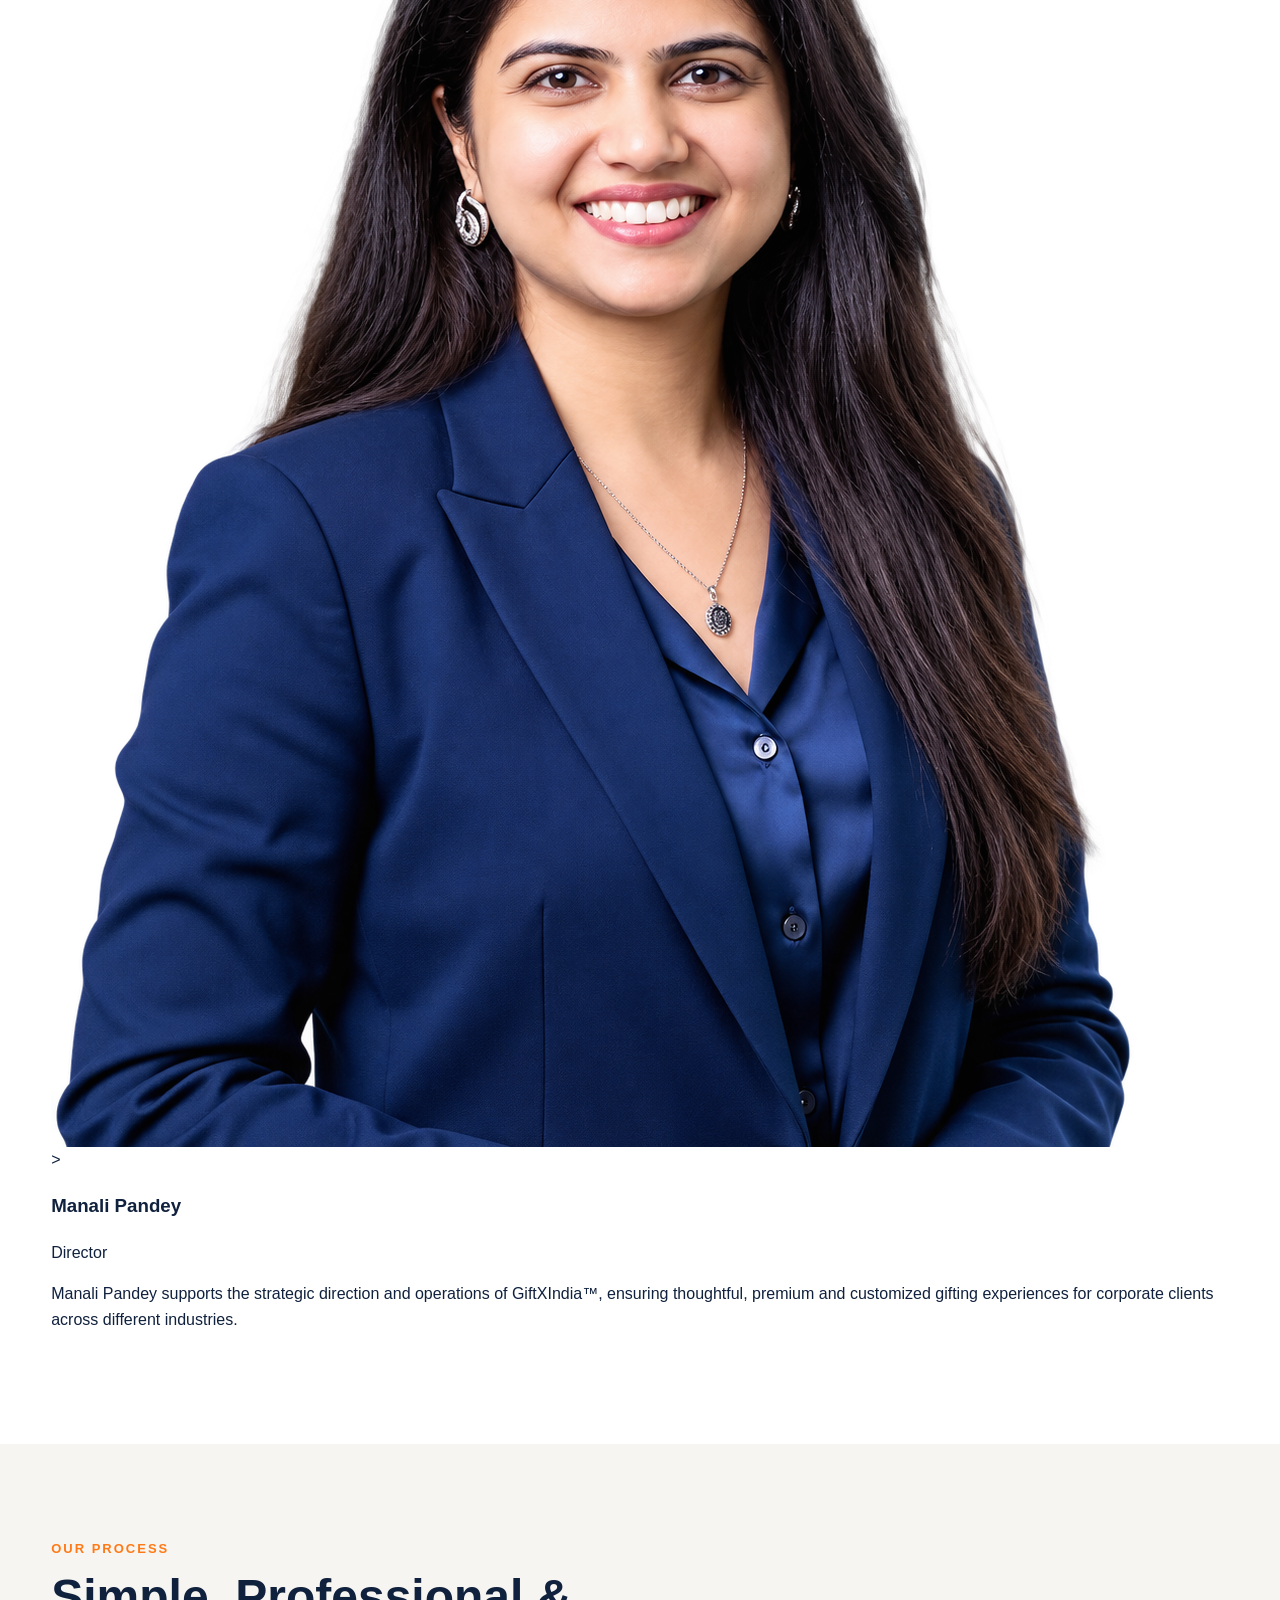
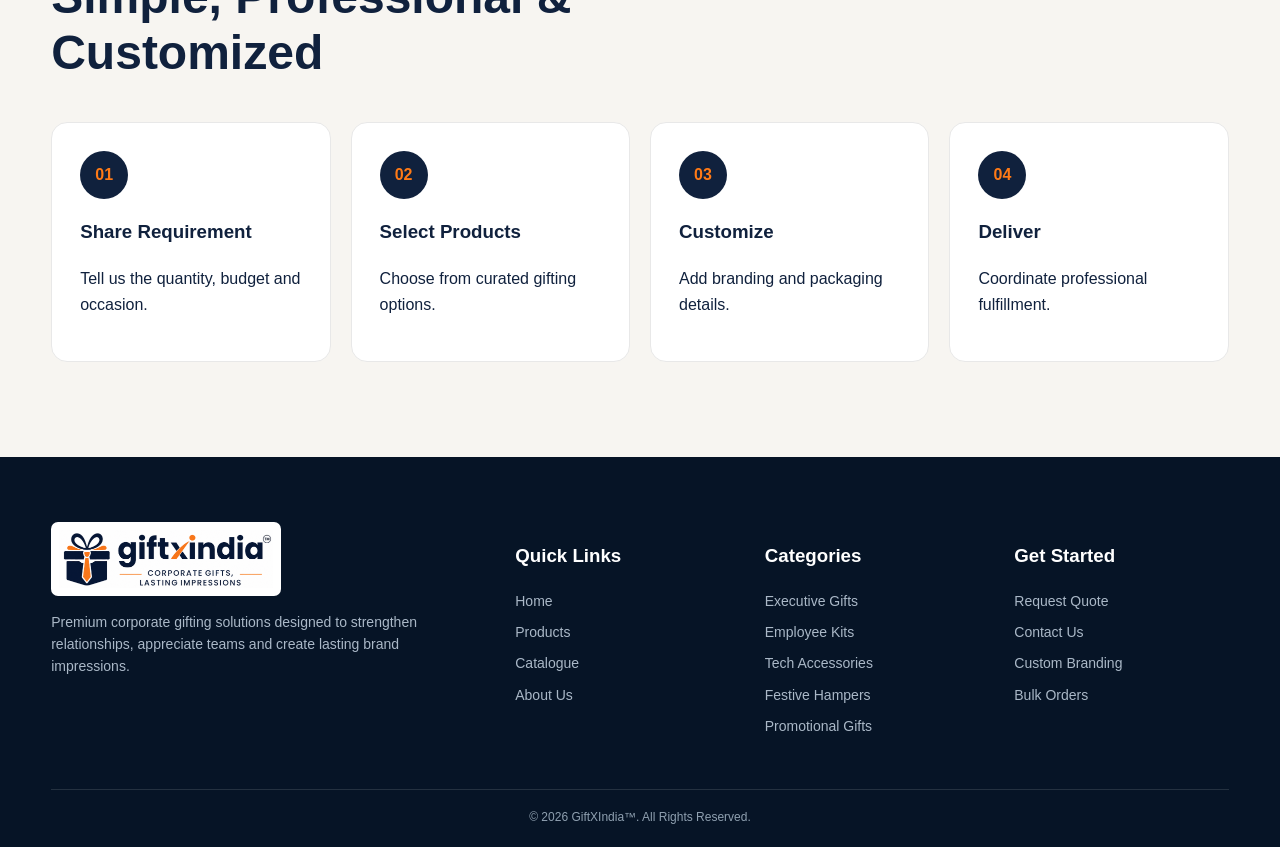
==== commit 01551ca3: "Add files via upload" ====
--- a/about.html
+++ b/about.html
@@ -166,13 +166,13 @@
 
                 <!-- DIRECTOR 1 -->
 
-                <article class="director-card">
+                <div class="director-profile">
 
                     <div class="director-image">
 
-                        <img
-                            src="assets/rahul.png"
+                        <img src="assets/rahul.png"
                             alt="Rahul Pandey - Director GiftXIndia"
+                            class="director-photo">
                         >
 
                     </div>
@@ -203,13 +203,13 @@
 
                 <!-- DIRECTOR 2 -->
 
-                <article class="director-card">
+                <div class="director-profile">
 
                     <div class="director-image">
 
-                        <img
-                            src="assets/manali.png"
+                        <img src="assets/manali.png"
                             alt="Manali Pandey - Director GiftXIndia"
+                            class="director-photo">
                         >
 
                     </div>
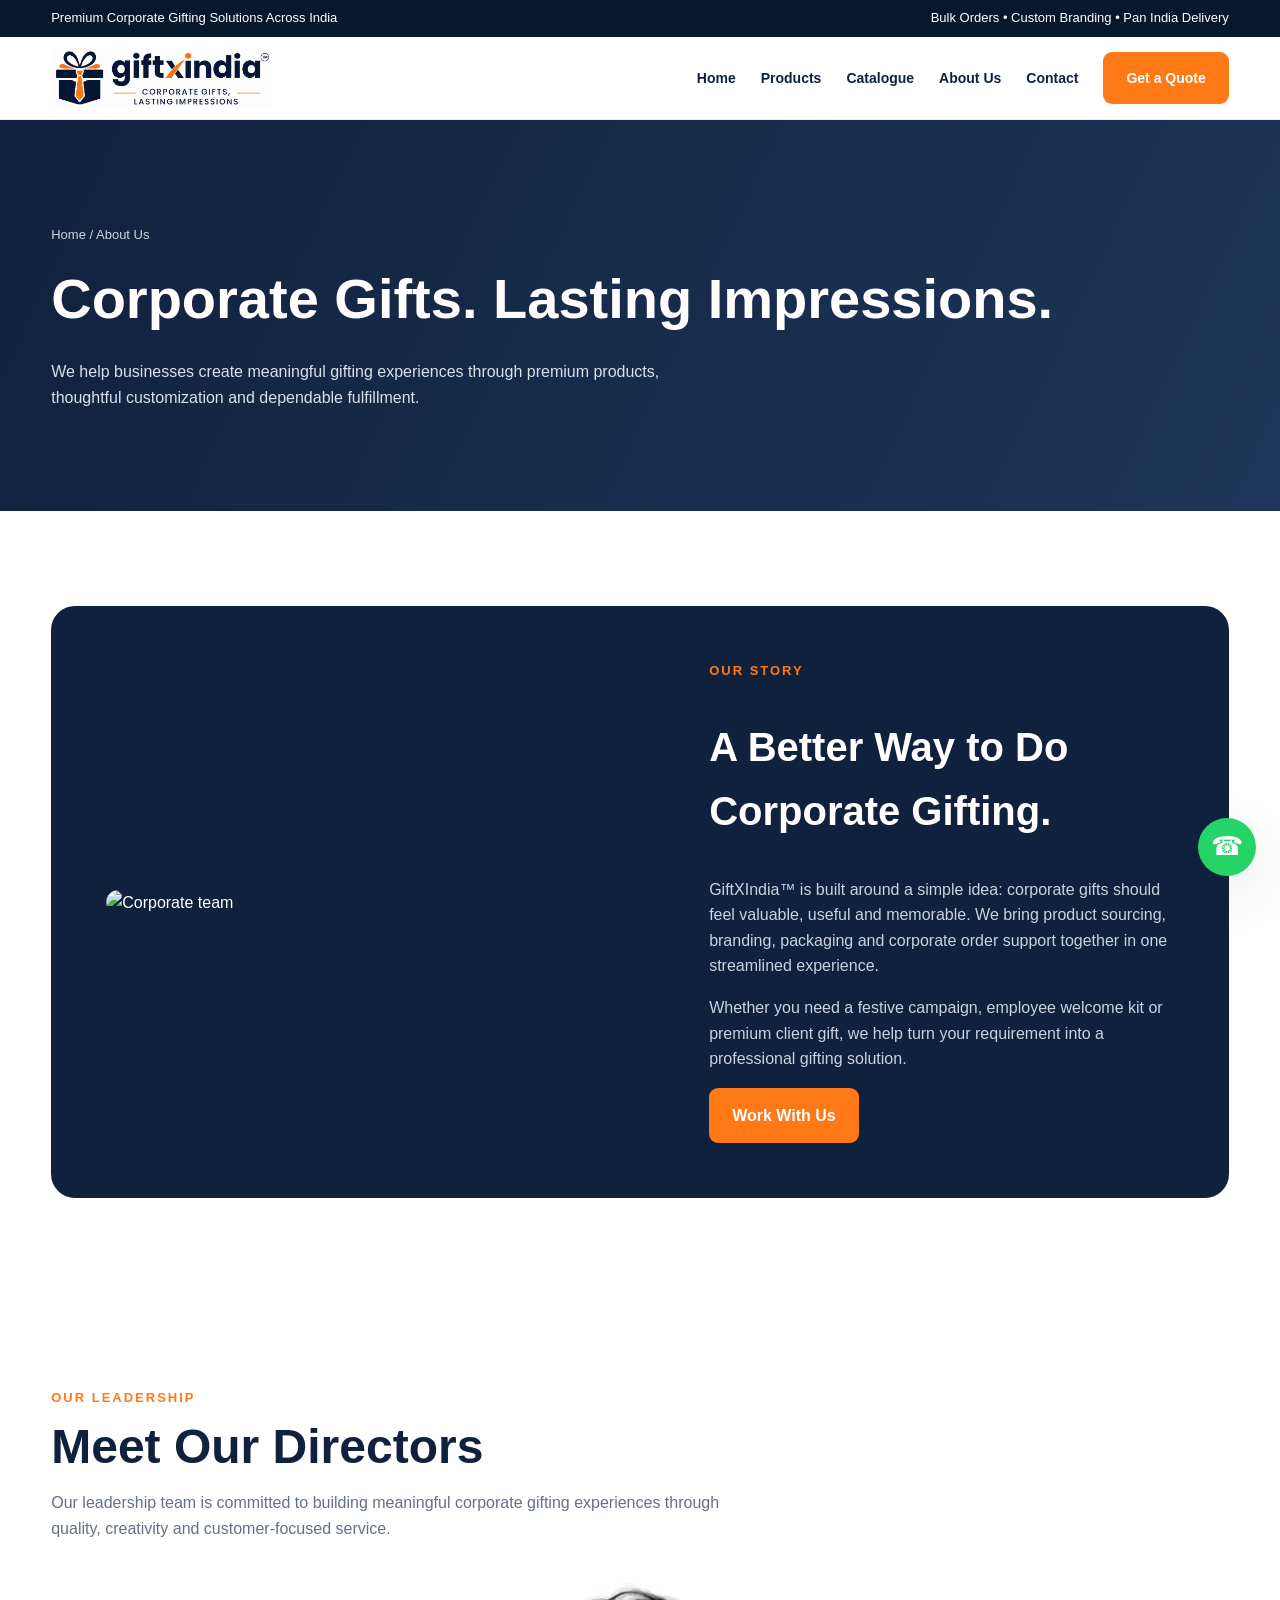
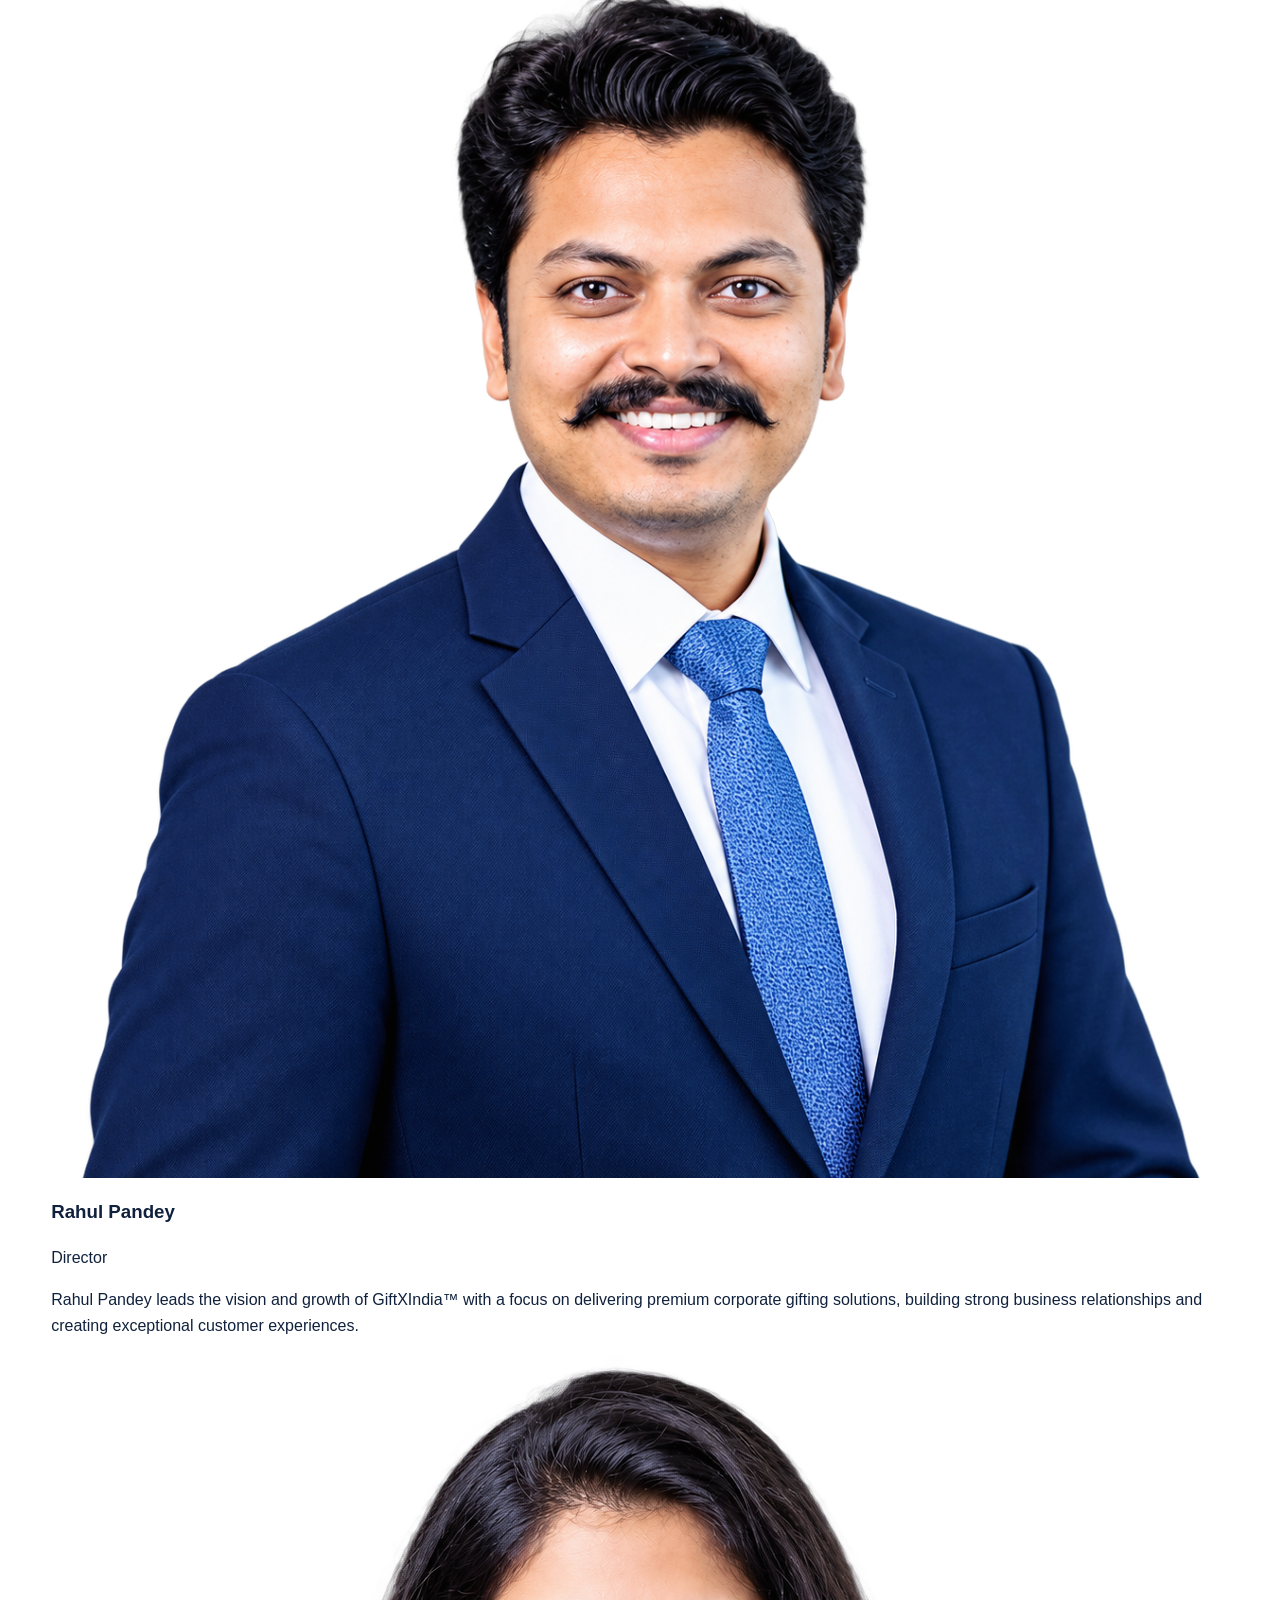
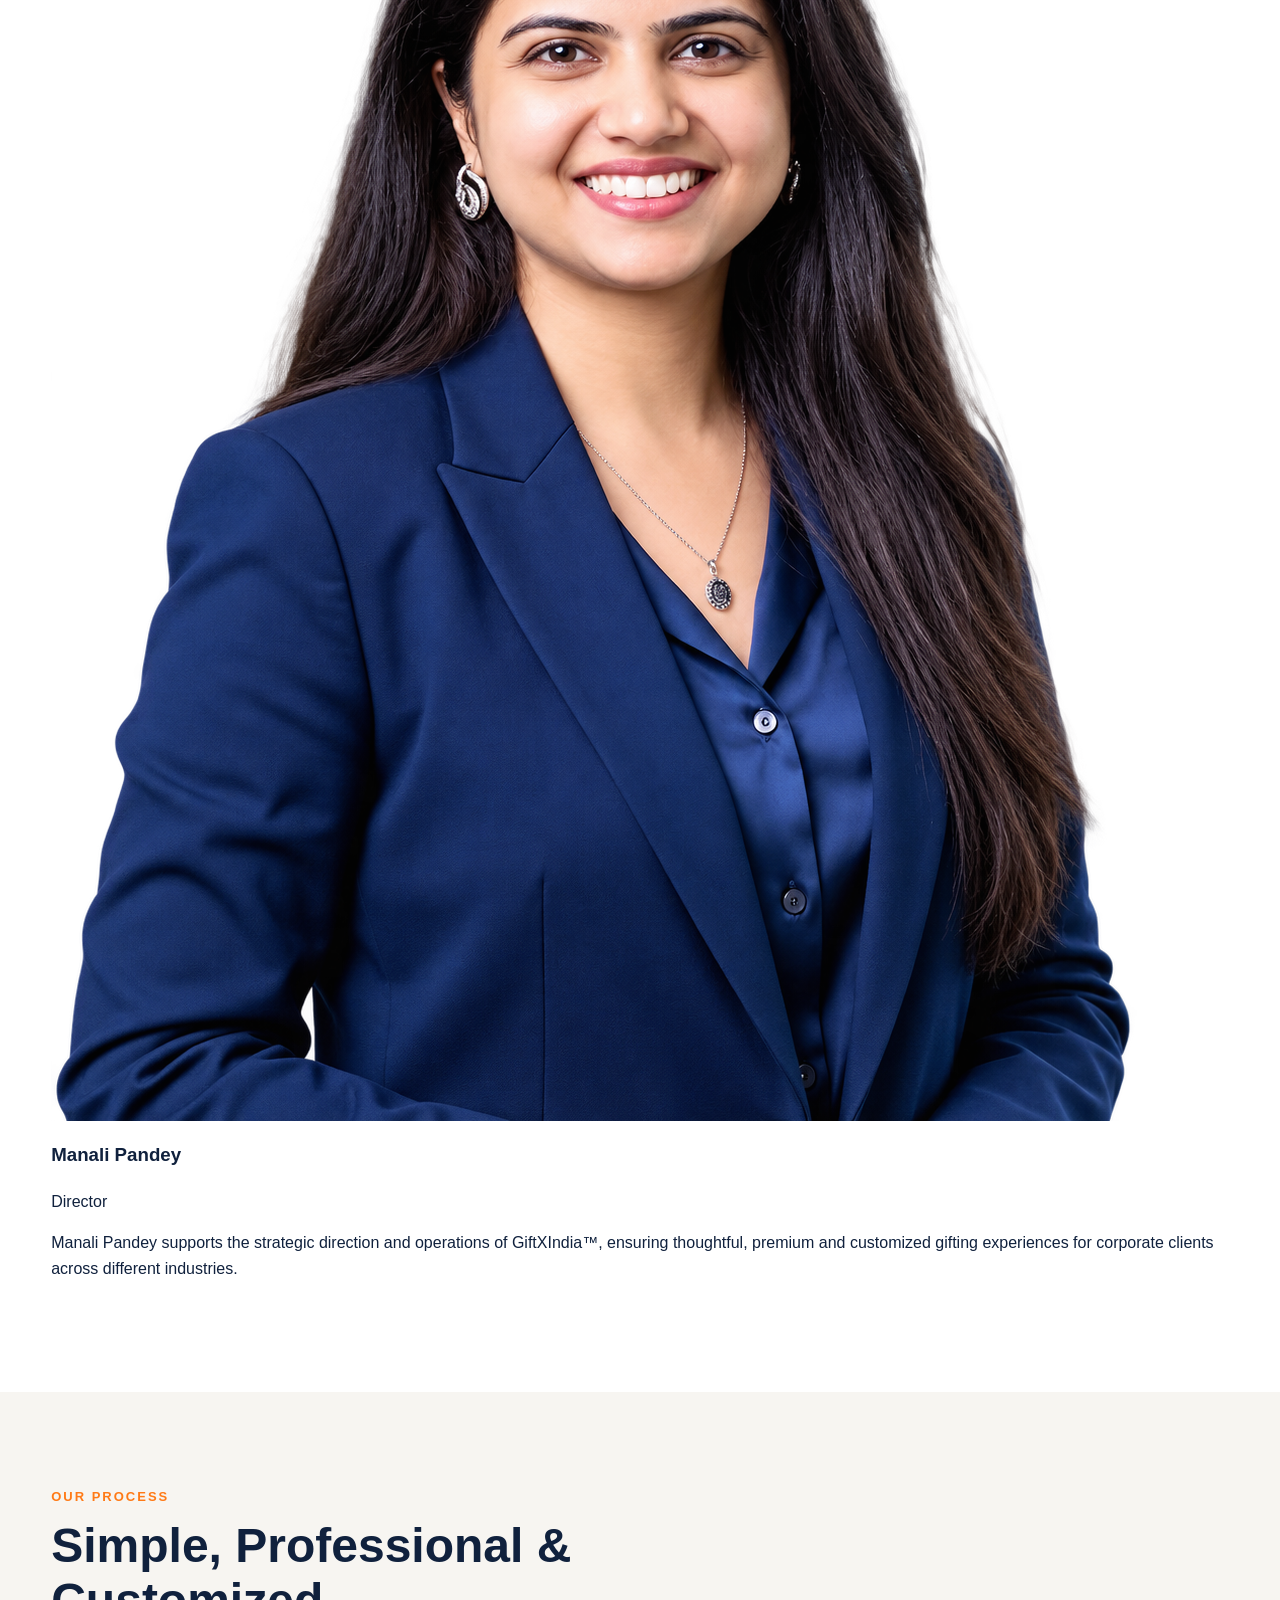
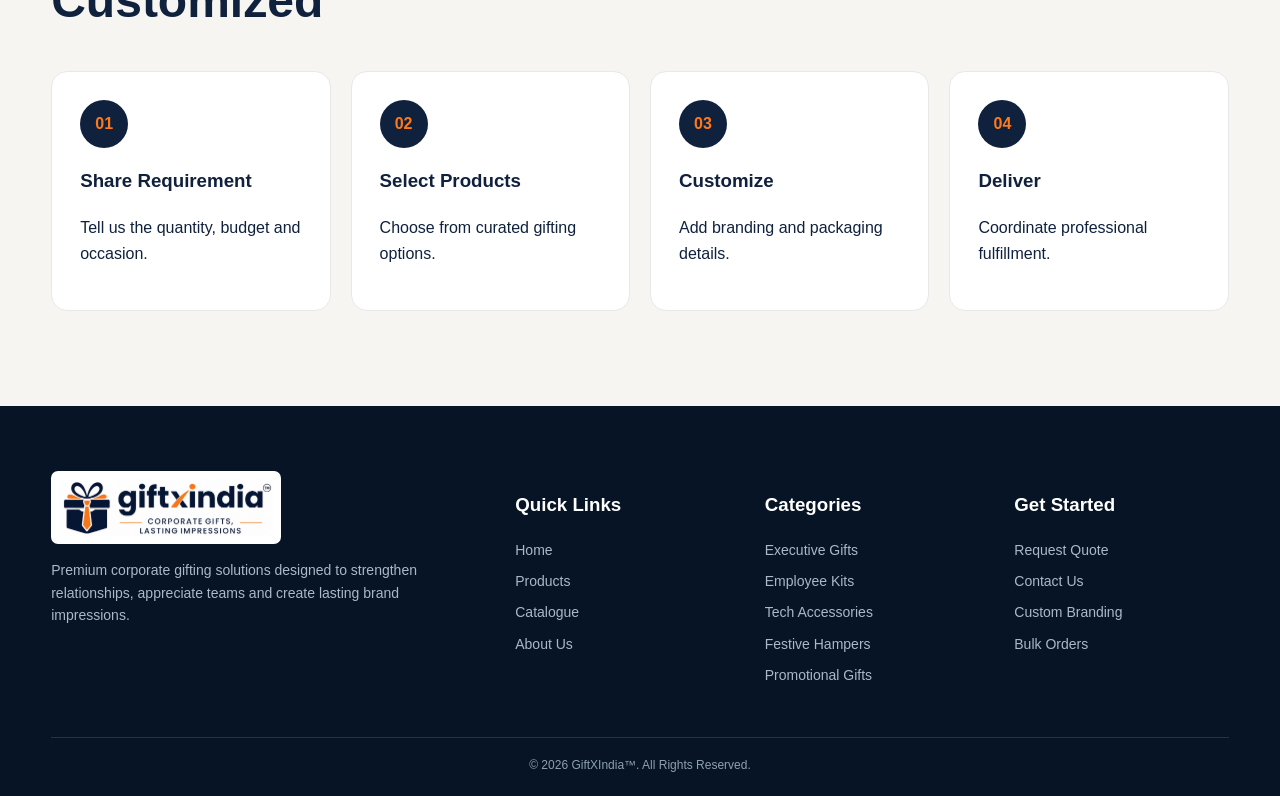
==== commit 416ed8d1: "Add files via upload" ====
--- a/about.html
+++ b/about.html
@@ -166,13 +166,13 @@
 
                 <!-- DIRECTOR 1 -->
 
-                <div class="director-profile">
+                <article class="director-card">
 
                     <div class="director-image">
 
-                        <img src="assets/rahul.png"
+                        <img
+                            src="assets/rahul.png"
                             alt="Rahul Pandey - Director GiftXIndia"
-                            class="director-photo">
                         >
 
                     </div>
@@ -203,13 +203,13 @@
 
                 <!-- DIRECTOR 2 -->
 
-                <div class="director-profile">
+                <article class="director-card">
 
                     <div class="director-image">
 
-                        <img src="assets/manali.png"
+                        <img
+                            src="assets/manali.png"
                             alt="Manali Pandey - Director GiftXIndia"
-                            class="director-photo">
                         >
 
                     </div>
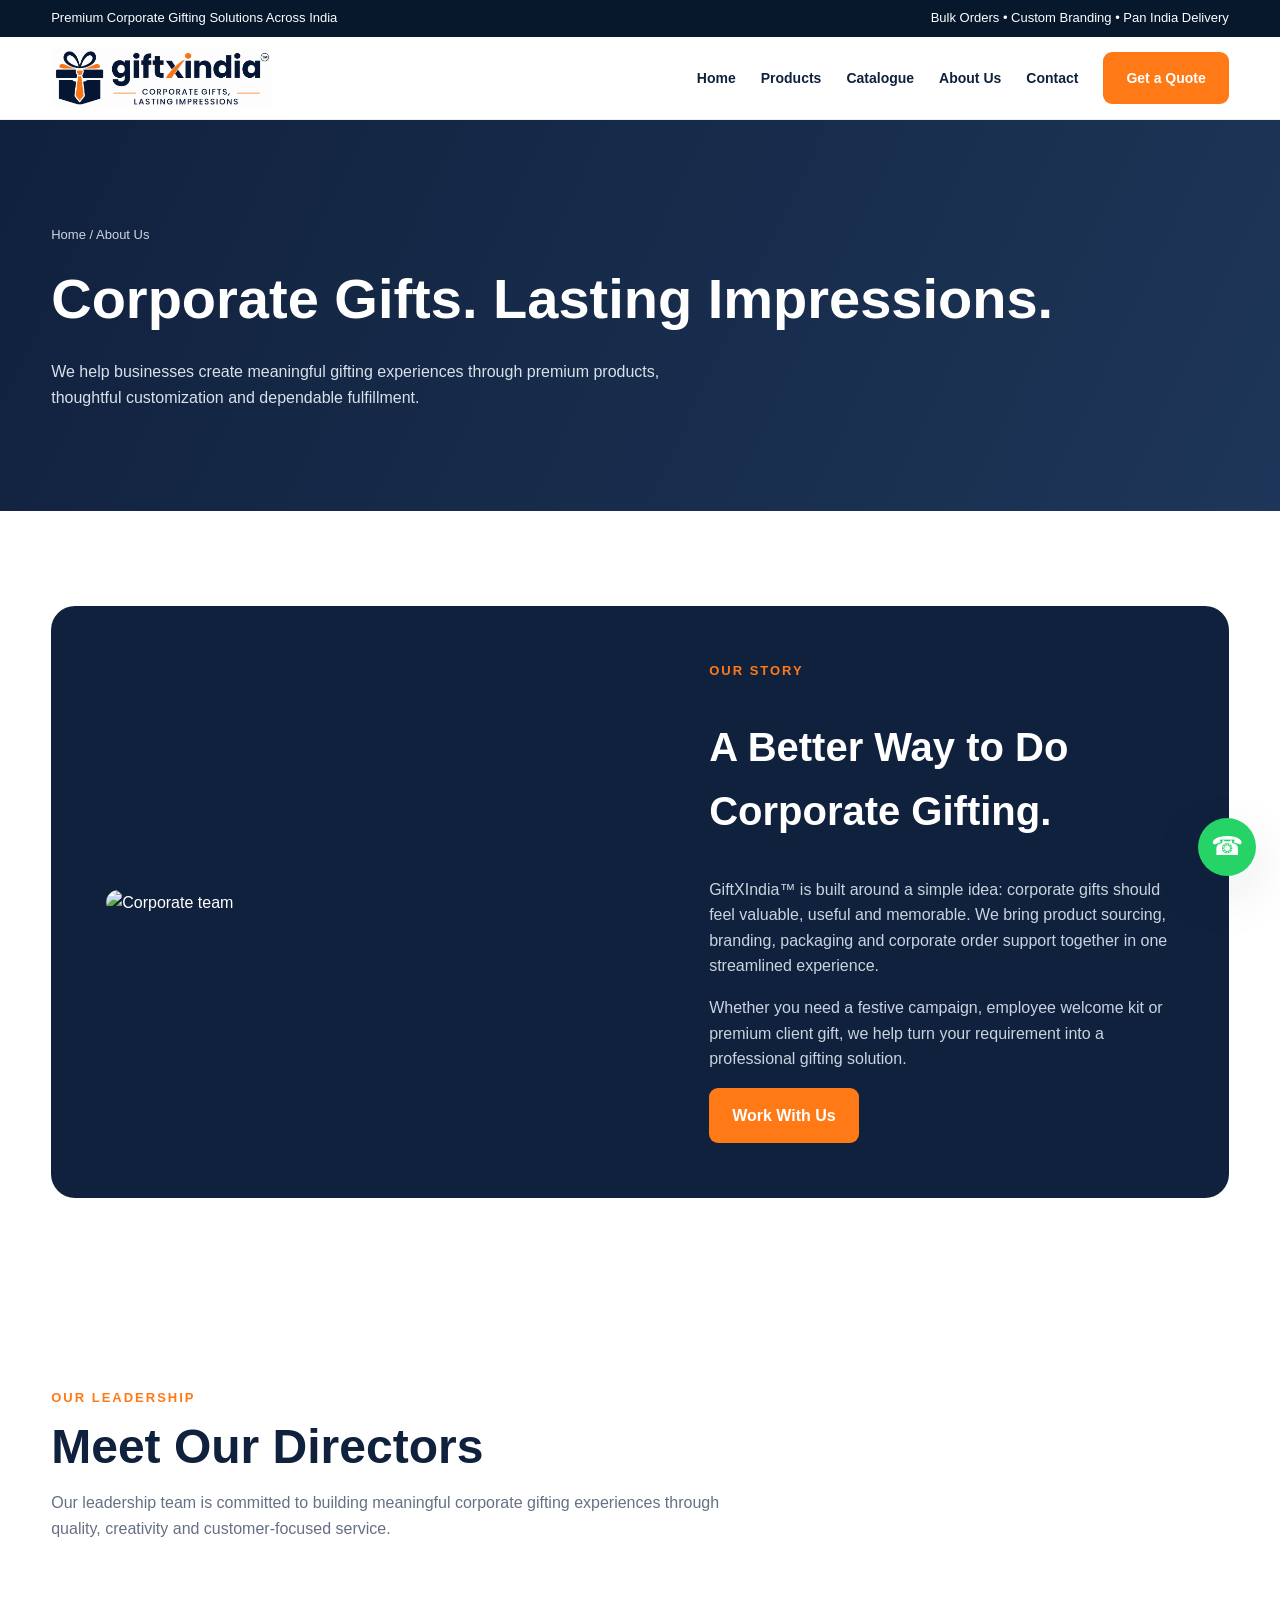
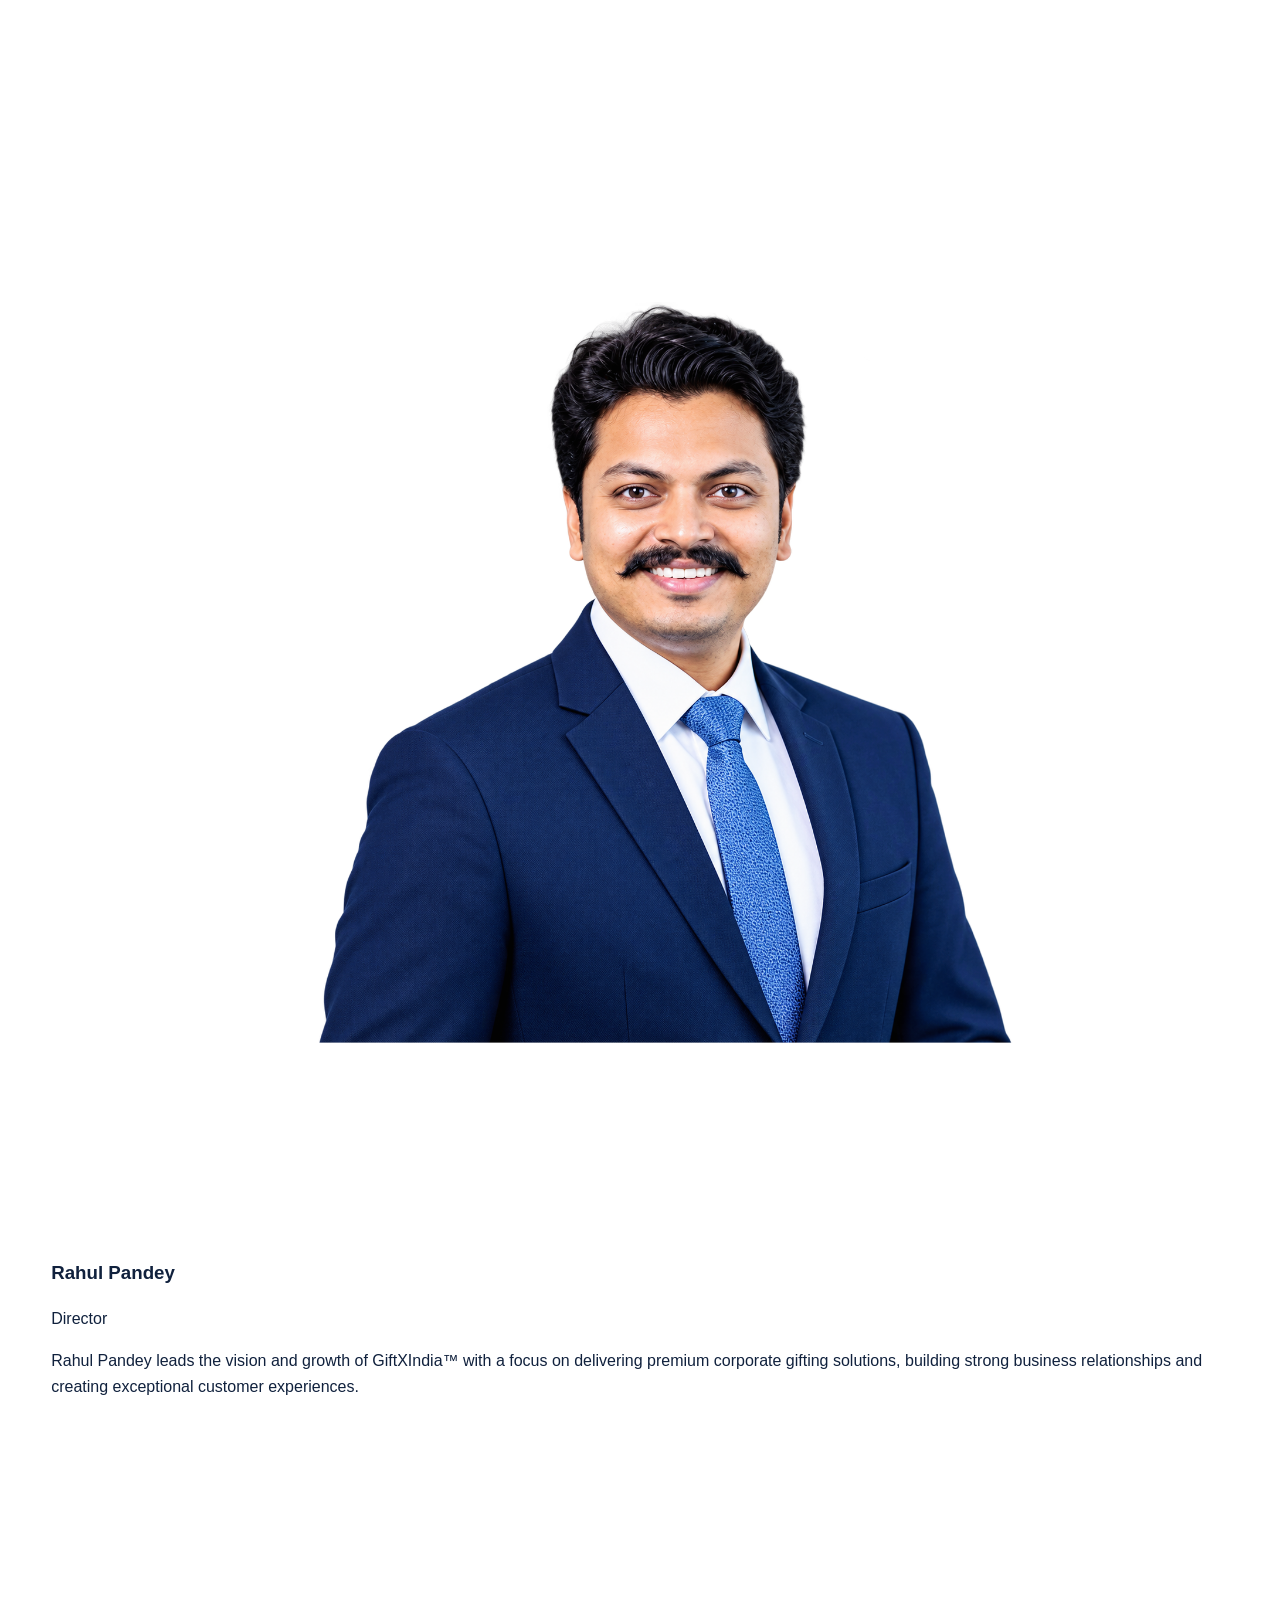
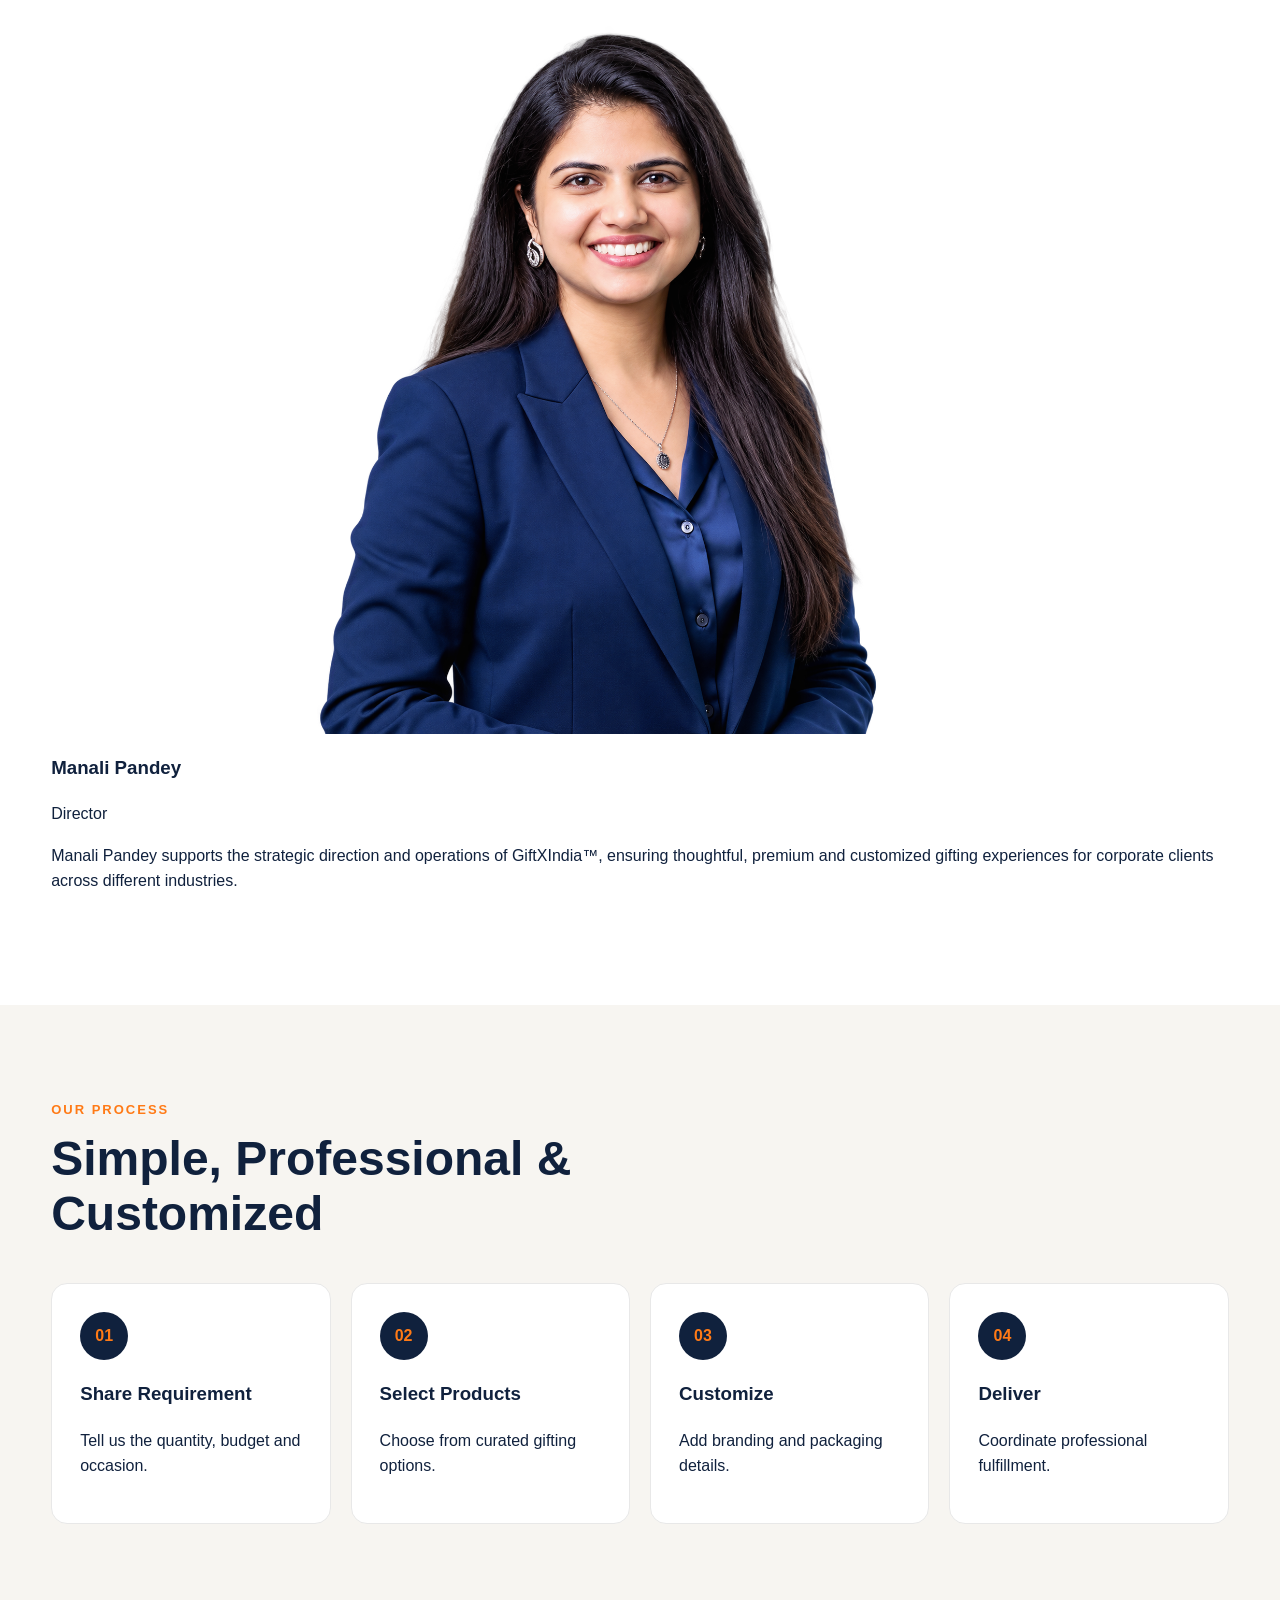
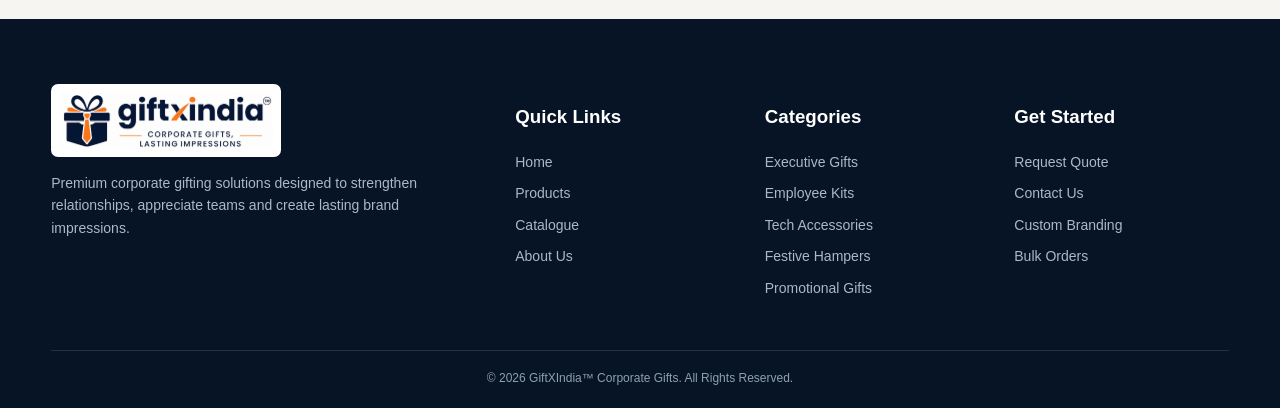
==== commit 133bbe2e: "Add files via upload" ====
--- a/about.html
+++ b/about.html
@@ -426,7 +426,7 @@
 
 
         <div class="container copyright">
-            © 2026 GiftXIndia™. All Rights Reserved.
+            © 2026 GiftXIndia™ Corporate Gifts. All Rights Reserved.
         </div>
 
     </footer>
@@ -436,7 +436,7 @@
 
     <a
         class="whatsapp"
-        href="https://wa.me/919892440999"
+        href="https://wa.me/919451720757"
         target="_blank"
         aria-label="WhatsApp"
     >
--- a/assets/styles.css
+++ b/assets/styles.css
@@ -272,3 +272,111 @@
     .slider-dots{bottom:24px}
     .slide-content{width:84%;margin:auto}
 }
+
+/* =================================
+   GIFTXINDIA DIRECTOR PROFILE
+================================= */
+
+.director-section {
+    padding: 65px 20px;
+    background: #f7f9fc;
+}
+
+.director-container {
+    max-width: 1100px;
+    margin: 0 auto;
+    display: flex;
+    align-items: center;
+    justify-content: center;
+    gap: 55px;
+}
+
+.director-image-box {
+    flex: 0 0 300px;
+    width: 300px;
+}
+
+.director-photo {
+    width: 300px;
+    height: 360px;
+    display: block;
+    object-fit: cover;
+    object-position: center top;
+    border-radius: 12px;
+    border: 4px solid #ffffff;
+    box-shadow: 0 8px 25px rgba(0, 0, 0, 0.12);
+}
+
+.director-info {
+    flex: 1;
+    max-width: 600px;
+}
+
+.director-label {
+    color: #f58220;
+    font-size: 13px;
+    font-weight: 700;
+    letter-spacing: 2px;
+}
+
+.director-info h2 {
+    color: #102b50;
+    font-size: 32px;
+    margin: 12px 0;
+}
+
+.director-info h3 {
+    color: #102b50;
+    font-size: 23px;
+    margin: 15px 0 5px;
+}
+
+.director-designation {
+    color: #f58220;
+    font-weight: 600;
+    margin-bottom: 18px;
+}
+
+.director-description {
+    color: #555;
+    font-size: 16px;
+    line-height: 1.8;
+}
+
+/* Mobile Responsive */
+
+@media (max-width: 768px) {
+
+    .director-section {
+        padding: 40px 18px;
+    }
+
+    .director-container {
+        flex-direction: column;
+        text-align: center;
+        gap: 25px;
+    }
+
+    .director-image-box {
+        flex: none;
+        width: 220px;
+    }
+
+    .director-photo {
+        width: 220px;
+        height: 270px;
+    }
+
+    .director-info h2 {
+        font-size: 26px;
+    }
+
+    .director-info h3 {
+        font-size: 21px;
+    }
+
+    .director-description {
+        font-size: 15px;
+    }
+
+}
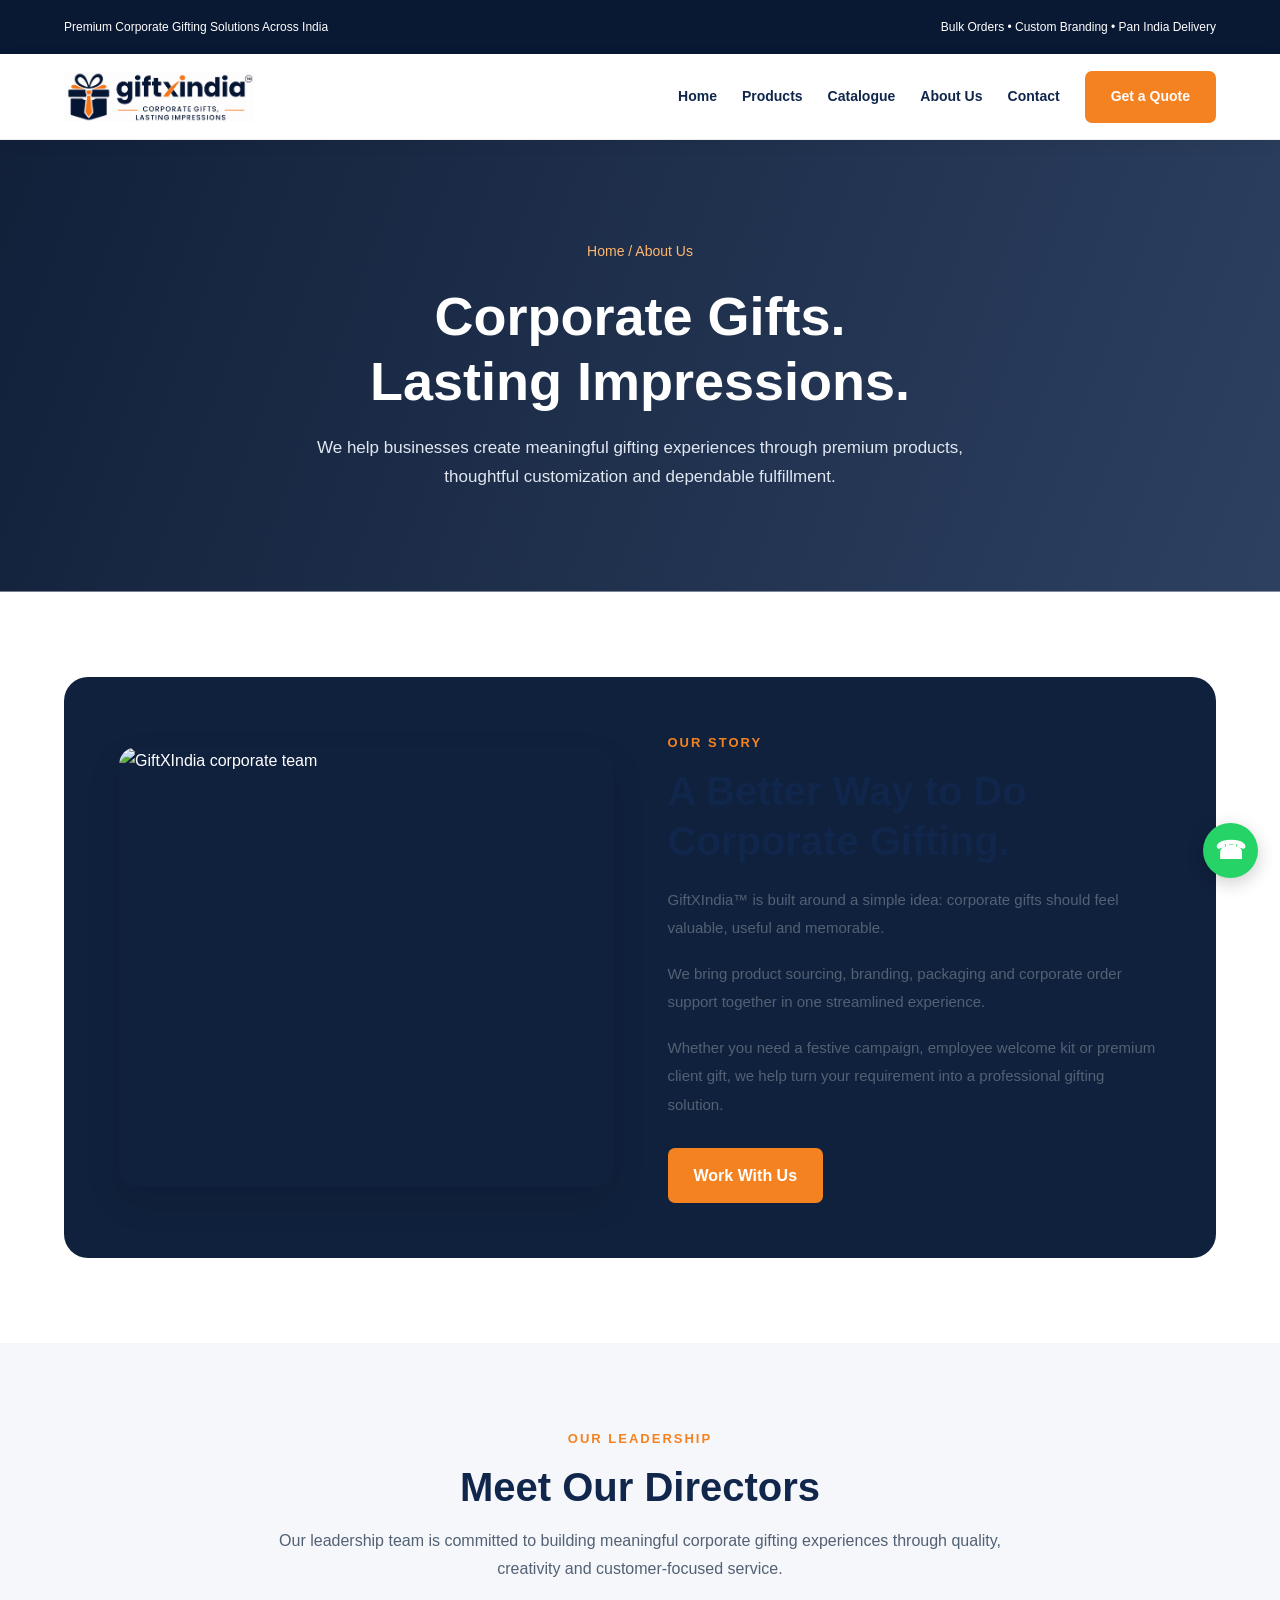
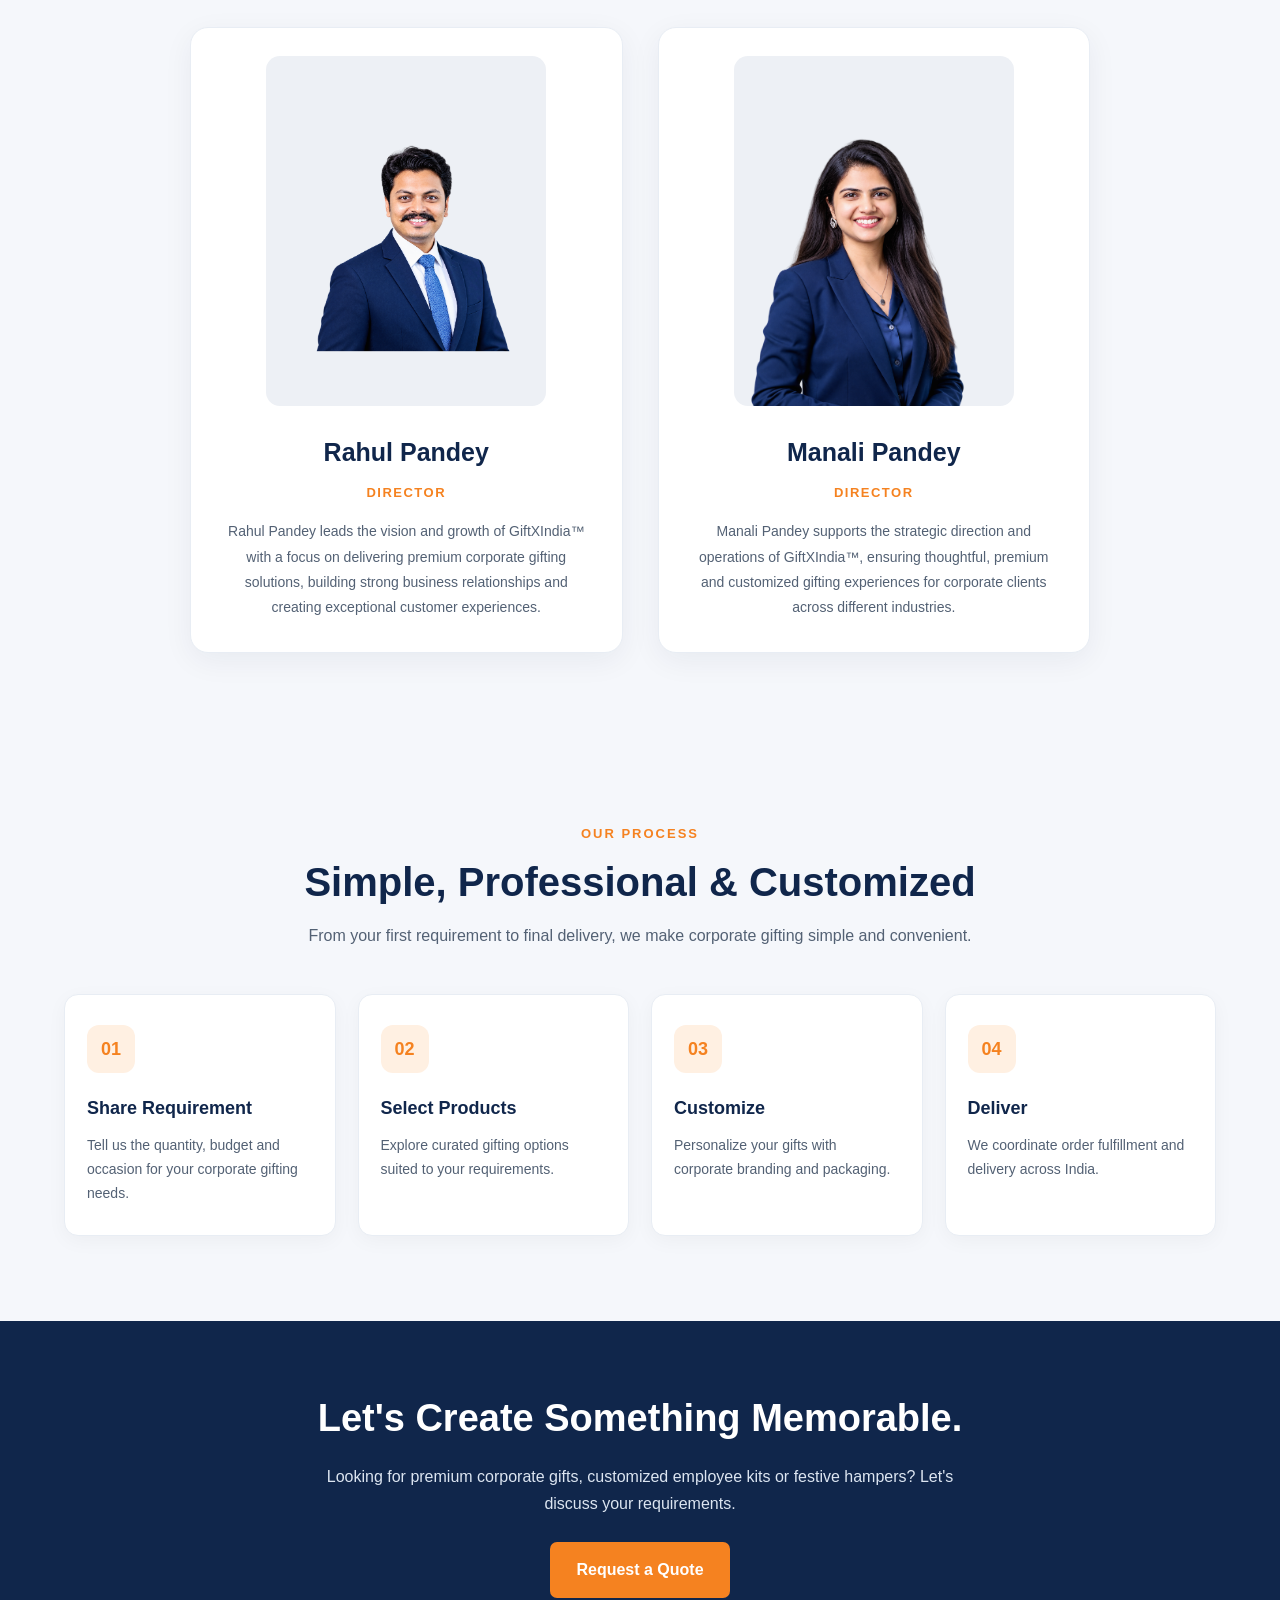
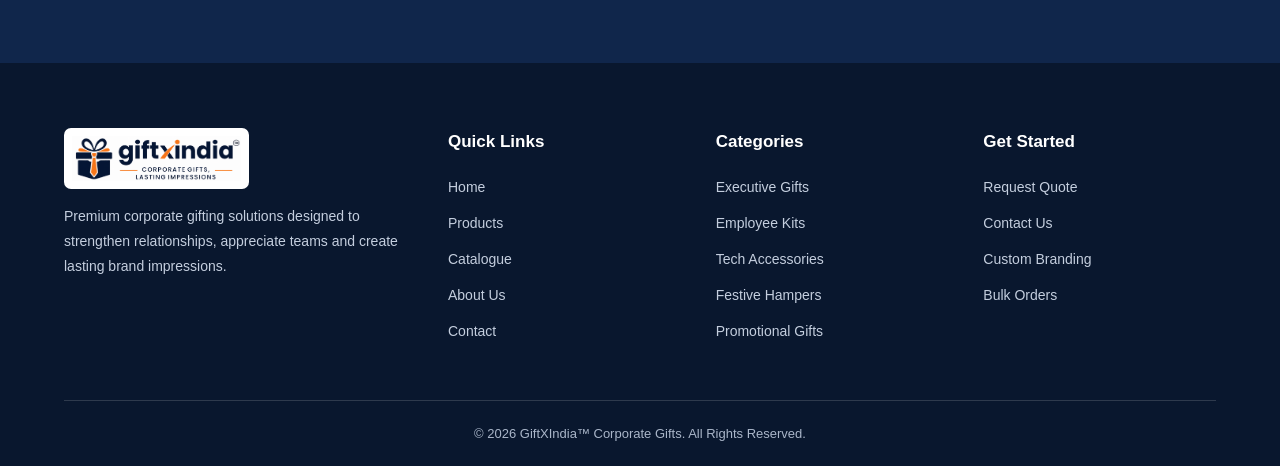
==== commit 5f1a61dc: "Add files via upload" ====
--- a/about.html
+++ b/about.html
@@ -1,14 +1,632 @@
-<!doctype html>
+
+<!DOCTYPE html>
 <html lang="en">
 
 <head>
-    <meta charset="utf-8">
-
-    <meta name="viewport" content="width=device-width,initial-scale=1">
-
-    <title>About Us | GiftXIndia™</title>
+    <meta charset="UTF-8">
+    <meta name="viewport" content="width=device-width, initial-scale=1.0">
+
+    <title>About Us | GiftXIndia™ - Premium Corporate Gifting Solutions</title>
+
+    <meta name="description" content="Know more about GiftXIndia, our leadership, corporate gifting solutions, customized gifts and commitment to quality across India.">
+
+    <meta name="theme-color" content="#10264b">
 
     <link rel="stylesheet" href="assets/styles.css">
+
+    <style>
+
+        /* =====================================
+           GIFTXINDIA ABOUT PAGE
+        ===================================== */
+
+        :root {
+            --gx-navy: #10264b;
+            --gx-dark: #0a1933;
+            --gx-orange: #f58220;
+            --gx-light: #f5f7fb;
+            --gx-text: #536174;
+            --gx-white: #ffffff;
+        }
+
+        * {
+            box-sizing: border-box;
+        }
+
+        html {
+            scroll-behavior: smooth;
+        }
+
+        body {
+            margin: 0;
+            font-family: Arial, Helvetica, sans-serif;
+            color: var(--gx-navy);
+            background: #ffffff;
+            line-height: 1.7;
+        }
+
+        img {
+            max-width: 100%;
+        }
+
+        a {
+            text-decoration: none;
+        }
+
+        .container {
+            width: 90%;
+            max-width: 1200px;
+            margin: auto;
+        }
+
+        /* TOP BAR */
+
+        .topbar {
+            background: var(--gx-dark);
+            color: #ffffff;
+            padding: 9px 0;
+            font-size: 12px;
+        }
+
+        .topbar .container {
+            display: flex;
+            justify-content: space-between;
+            gap: 15px;
+        }
+
+        /* HEADER */
+
+        header {
+            background: #ffffff;
+            position: sticky;
+            top: 0;
+            z-index: 999;
+            box-shadow: 0 3px 15px rgba(0,0,0,0.06);
+        }
+
+        .nav {
+            display: flex;
+            align-items: center;
+            justify-content: space-between;
+            min-height: 85px;
+            gap: 20px;
+        }
+
+        .logo img {
+            width: 190px;
+            height: auto;
+            display: block;
+        }
+
+        .menu {
+            display: flex;
+            align-items: center;
+            gap: 25px;
+        }
+
+        .menu a {
+            color: var(--gx-navy);
+            font-size: 14px;
+            font-weight: 600;
+            transition: 0.3s;
+        }
+
+        .menu a:hover {
+            color: var(--gx-orange);
+        }
+
+        .btn {
+            display: inline-block;
+            padding: 13px 25px;
+            border-radius: 7px;
+            font-weight: 700;
+            transition: 0.3s;
+            text-align: center;
+        }
+
+        .btn-orange {
+            background: var(--gx-orange);
+            color: #ffffff !important;
+        }
+
+        .btn-orange:hover {
+            background: #df6d0e;
+            transform: translateY(-2px);
+        }
+
+        .mobile-btn {
+            display: none;
+            background: var(--gx-navy);
+            color: white;
+            border: 0;
+            padding: 9px 13px;
+            border-radius: 6px;
+            font-size: 22px;
+            cursor: pointer;
+        }
+
+        /* HERO */
+
+        .page-hero {
+            background:
+                linear-gradient(110deg,
+                rgba(10,25,51,0.97),
+                rgba(16,38,75,0.88)),
+                url("https://images.unsplash.com/photo-1542744094-3a31f272c490?auto=format&fit=crop&w=1600&q=85");
+
+            background-size: cover;
+            background-position: center;
+            color: #ffffff;
+            padding: 100px 0;
+            text-align: center;
+        }
+
+        .breadcrumb {
+            color: #ffb66e;
+            font-size: 14px;
+            margin-bottom: 20px;
+        }
+
+        .page-hero h1 {
+            font-size: clamp(32px, 5vw, 54px);
+            line-height: 1.2;
+            max-width: 850px;
+            margin: 0 auto 20px;
+        }
+
+        .page-hero p {
+            max-width: 720px;
+            margin: auto;
+            color: #e0e7f1;
+            font-size: 17px;
+        }
+
+        /* COMMON SECTION */
+
+        .section {
+            padding: 85px 0;
+        }
+
+        .section-soft {
+            background: var(--gx-light);
+        }
+
+        .eyebrow {
+            color: var(--gx-orange);
+            font-size: 13px;
+            font-weight: 800;
+            text-transform: uppercase;
+            letter-spacing: 2px;
+            margin-bottom: 12px;
+        }
+
+        .section-head {
+            text-align: center;
+            max-width: 750px;
+            margin: 0 auto 45px;
+        }
+
+        .section-head h2 {
+            color: var(--gx-navy);
+            font-size: clamp(28px, 4vw, 40px);
+            line-height: 1.25;
+            margin: 0 0 15px;
+        }
+
+        .section-head p {
+            color: var(--gx-text);
+            margin: 0;
+        }
+
+        /* OUR STORY */
+
+        .feature-banner {
+            display: grid;
+            grid-template-columns: 1fr 1fr;
+            align-items: center;
+            gap: 55px;
+        }
+
+        .story-image {
+            width: 100%;
+            height: 440px;
+            overflow: hidden;
+            border-radius: 18px;
+            box-shadow: 0 15px 35px rgba(0,0,0,0.10);
+        }
+
+        .story-image img {
+            width: 100%;
+            height: 100%;
+            object-fit: cover;
+            display: block;
+        }
+
+        .story-content h2 {
+            font-size: clamp(28px, 4vw, 40px);
+            line-height: 1.25;
+            margin: 0 0 20px;
+            color: var(--gx-navy);
+        }
+
+        .story-content p {
+            color: var(--gx-text);
+            font-size: 15px;
+            line-height: 1.9;
+            margin-bottom: 17px;
+        }
+
+        .story-content .btn {
+            margin-top: 12px;
+        }
+
+        /* DIRECTORS */
+
+        .directors-section {
+            background: #f5f7fb;
+        }
+
+        .directors-grid {
+            display: grid;
+            grid-template-columns: repeat(2, minmax(0, 1fr));
+            gap: 35px;
+            max-width: 900px;
+            margin: 0 auto;
+        }
+
+        .director-card {
+            background: #ffffff;
+            border: 1px solid #e8edf4;
+            border-radius: 18px;
+            overflow: hidden;
+            text-align: center;
+            box-shadow: 0 8px 30px rgba(16,38,75,0.06);
+            transition: 0.3s ease;
+        }
+
+        .director-card:hover {
+            transform: translateY(-7px);
+            box-shadow: 0 15px 35px rgba(16,38,75,0.12);
+        }
+
+        .director-image {
+            width: 280px;
+            max-width: calc(100% - 40px);
+            height: 350px;
+            margin: 28px auto 0;
+            border-radius: 14px;
+            overflow: hidden;
+            background: #edf0f5;
+        }
+
+        .director-image img {
+            width: 100%;
+            height: 100%;
+            display: block;
+            object-fit: cover;
+            object-position: center 20%;
+        }
+
+        .director-content {
+            padding: 25px 28px 32px;
+        }
+
+        .director-content h3 {
+            font-size: 25px;
+            color: var(--gx-navy);
+            margin: 0 0 5px;
+        }
+
+        .director-position {
+            display: inline-block;
+            color: var(--gx-orange);
+            font-size: 13px;
+            font-weight: 800;
+            text-transform: uppercase;
+            letter-spacing: 1.5px;
+            margin-bottom: 15px;
+        }
+
+        .director-content p {
+            color: var(--gx-text);
+            font-size: 14px;
+            line-height: 1.8;
+            margin: 0;
+        }
+
+        /* PROCESS */
+
+        .process {
+            display: grid;
+            grid-template-columns: repeat(4, 1fr);
+            gap: 22px;
+        }
+
+        .process-card {
+            background: #ffffff;
+            padding: 30px 22px;
+            border-radius: 14px;
+            border: 1px solid #e8edf4;
+            box-shadow: 0 5px 20px rgba(0,0,0,0.04);
+            transition: 0.3s;
+        }
+
+        .process-card:hover {
+            transform: translateY(-5px);
+            border-color: var(--gx-orange);
+        }
+
+        .num {
+            width: 48px;
+            height: 48px;
+            border-radius: 12px;
+            display: flex;
+            align-items: center;
+            justify-content: center;
+            background: #fff0e2;
+            color: var(--gx-orange);
+            font-size: 18px;
+            font-weight: 800;
+            margin-bottom: 20px;
+        }
+
+        .process-card h3 {
+            color: var(--gx-navy);
+            font-size: 18px;
+            margin: 0 0 10px;
+        }
+
+        .process-card p {
+            color: var(--gx-text);
+            font-size: 14px;
+            margin: 0;
+        }
+
+        /* CTA */
+
+        .about-cta {
+            background: var(--gx-navy);
+            padding: 65px 20px;
+            text-align: center;
+            color: #ffffff;
+        }
+
+        .about-cta h2 {
+            font-size: clamp(27px, 4vw, 38px);
+            margin: 0 0 12px;
+        }
+
+        .about-cta p {
+            color: #dce5f1;
+            margin: 0 auto 25px;
+            max-width: 650px;
+        }
+
+        /* FOOTER */
+
+        footer {
+            background: #09172e;
+            color: #ffffff;
+            padding: 65px 0 20px;
+        }
+
+        .footer-grid {
+            display: grid;
+            grid-template-columns: 1.5fr 1fr 1fr 1fr;
+            gap: 35px;
+        }
+
+        .footer-logo {
+            width: 185px;
+            max-height: 75px;
+            object-fit: contain;
+            margin-bottom: 15px;
+        }
+
+        .footer-grid p {
+            color: #c4cede;
+            font-size: 14px;
+            line-height: 1.8;
+        }
+
+        .footer-grid h3 {
+            font-size: 17px;
+            margin: 0 0 20px;
+            color: #ffffff;
+        }
+
+        .footer-grid ul {
+            list-style: none;
+            padding: 0;
+            margin: 0;
+        }
+
+        .footer-grid li {
+            margin-bottom: 12px;
+            color: #c4cede;
+            font-size: 14px;
+        }
+
+        .footer-grid a {
+            color: #c4cede;
+            transition: 0.3s;
+        }
+
+        .footer-grid a:hover {
+            color: var(--gx-orange);
+        }
+
+        .copyright {
+            text-align: center;
+            border-top: 1px solid rgba(255,255,255,0.15);
+            margin-top: 45px;
+            padding-top: 22px;
+            color: #aab6c9;
+            font-size: 13px;
+        }
+
+        /* WHATSAPP */
+
+        .whatsapp {
+            position: fixed;
+            right: 22px;
+            bottom: 22px;
+            z-index: 999;
+            width: 55px;
+            height: 55px;
+            display: flex;
+            align-items: center;
+            justify-content: center;
+            border-radius: 50%;
+            background: #25d366;
+            color: #ffffff;
+            font-size: 25px;
+            font-weight: bold;
+            box-shadow: 0 5px 18px rgba(0,0,0,0.2);
+        }
+
+        /* TABLET */
+
+        @media(max-width: 950px) {
+
+            .menu {
+                gap: 14px;
+            }
+
+            .menu a {
+                font-size: 12px;
+            }
+
+            .footer-grid {
+                grid-template-columns: repeat(2, 1fr);
+            }
+
+            .process {
+                grid-template-columns: repeat(2, 1fr);
+            }
+
+        }
+
+        /* MOBILE */
+
+        @media(max-width: 768px) {
+
+            .topbar .container {
+                flex-direction: column;
+                text-align: center;
+                gap: 3px;
+            }
+
+            .nav {
+                min-height: 72px;
+            }
+
+            .logo img {
+                width: 155px;
+            }
+
+            .mobile-btn {
+                display: block;
+            }
+
+            .menu {
+                display: none;
+                position: absolute;
+                top: 100%;
+                left: 0;
+                width: 100%;
+                background: #ffffff;
+                padding: 20px;
+                flex-direction: column;
+                align-items: stretch;
+                gap: 0;
+                box-shadow: 0 10px 20px rgba(0,0,0,0.10);
+            }
+
+            .menu.active {
+                display: flex;
+            }
+
+            .menu a {
+                display: block;
+                padding: 12px 10px;
+                font-size: 14px;
+                border-bottom: 1px solid #edf0f5;
+            }
+
+            .menu .btn {
+                margin-top: 12px;
+                border: none;
+            }
+
+            .page-hero {
+                padding: 75px 0;
+            }
+
+            .page-hero p {
+                font-size: 15px;
+            }
+
+            .section {
+                padding: 60px 0;
+            }
+
+            .feature-banner {
+                grid-template-columns: 1fr;
+                gap: 30px;
+            }
+
+            .story-image {
+                height: 320px;
+            }
+
+            .directors-grid {
+                grid-template-columns: 1fr;
+                max-width: 390px;
+                gap: 25px;
+            }
+
+            .director-image {
+                height: 350px;
+                max-width: 280px;
+            }
+
+            .process {
+                grid-template-columns: 1fr 1fr;
+                gap: 14px;
+            }
+
+        }
+
+        /* SMALL MOBILE */
+
+        @media(max-width: 420px) {
+
+            .process {
+                grid-template-columns: 1fr;
+            }
+
+            .footer-grid {
+                grid-template-columns: 1fr;
+                gap: 25px;
+            }
+
+            .director-image {
+                height: 320px;
+                max-width: 250px;
+            }
+
+            .story-image {
+                height: 260px;
+            }
+
+            .page-hero h1 {
+                font-size: 31px;
+            }
+
+        }
+
+    </style>
 
 </head>
 
@@ -31,14 +649,18 @@
         <div class="container nav">
 
             <a class="logo" href="index.html">
-                <img src="assets/giftxindia-logo.png" alt="GiftXIndia™">
+                <img src="assets/giftxindia-logo.png" alt="GiftXIndia Logo">
             </a>
 
-            <button class="mobile-btn" aria-label="Menu">
+            <button class="mobile-btn"
+                    type="button"
+                    aria-label="Toggle navigation"
+                    aria-expanded="false"
+                    onclick="toggleMenu()">
                 ☰
             </button>
 
-            <nav class="menu">
+            <nav class="menu" id="mainMenu">
 
                 <a href="index.html">Home</a>
 
@@ -72,12 +694,14 @@
             </div>
 
             <h1>
-                Corporate Gifts. Lasting Impressions.
+                Corporate Gifts.<br>
+                Lasting Impressions.
             </h1>
 
             <p>
-                We help businesses create meaningful gifting experiences through
-                premium products, thoughtful customization and dependable fulfillment.
+                We help businesses create meaningful gifting experiences
+                through premium products, thoughtful customization
+                and dependable fulfillment.
             </p>
 
         </div>
@@ -91,38 +715,43 @@
 
         <div class="container feature-banner">
 
-            <div>
+            <div class="story-image">
 
                 <img
-                    style="border-radius:16px"
                     src="https://images.unsplash.com/photo-1521737711867-e3b97375f902?auto=format&fit=crop&w=1000&q=85"
-                    alt="Corporate team"
+                    alt="GiftXIndia corporate team"
+                    loading="lazy"
                 >
 
             </div>
 
-
-            <div>
+            <div class="story-content">
 
                 <div class="eyebrow">
                     Our Story
                 </div>
 
-                <h2 style="font-size:40px">
+                <h2>
                     A Better Way to Do Corporate Gifting.
                 </h2>
 
                 <p>
-                    GiftXIndia™ is built around a simple idea: corporate gifts
-                    should feel valuable, useful and memorable. We bring product
-                    sourcing, branding, packaging and corporate order support
-                    together in one streamlined experience.
+                    GiftXIndia™ is built around a simple idea:
+                    corporate gifts should feel valuable, useful
+                    and memorable.
                 </p>
 
                 <p>
-                    Whether you need a festive campaign, employee welcome kit or
-                    premium client gift, we help turn your requirement into a
-                    professional gifting solution.
+                    We bring product sourcing, branding, packaging
+                    and corporate order support together in one
+                    streamlined experience.
+                </p>
+
+                <p>
+                    Whether you need a festive campaign, employee
+                    welcome kit or premium client gift, we help
+                    turn your requirement into a professional
+                    gifting solution.
                 </p>
 
                 <a href="quote.html" class="btn btn-orange">
@@ -136,7 +765,7 @@
     </section>
 
 
-    <!-- MEET OUR DIRECTORS -->
+    <!-- DIRECTORS -->
 
     <section class="section directors-section">
 
@@ -153,16 +782,15 @@
                 </h2>
 
                 <p>
-                    Our leadership team is committed to building meaningful
-                    corporate gifting experiences through quality, creativity
-                    and customer-focused service.
+                    Our leadership team is committed to building
+                    meaningful corporate gifting experiences through
+                    quality, creativity and customer-focused service.
                 </p>
 
             </div>
 
 
             <div class="directors-grid">
-
 
                 <!-- DIRECTOR 1 -->
 
@@ -172,28 +800,27 @@
 
                         <img
                             src="assets/rahul.png"
-                            alt="Rahul Pandey - Director GiftXIndia"
+                            alt="Rahul Pandey - Director of GiftXIndia"
+                            loading="lazy"
                         >
 
                     </div>
 
-
                     <div class="director-content">
 
-                        <h3>
-                            Rahul Pandey
-                        </h3>
+                        <h3>Rahul Pandey</h3>
 
                         <span class="director-position">
                             Director
                         </span>
 
                         <p>
-                            Rahul Pandey leads the vision and growth of
-                            GiftXIndia™ with a focus on delivering premium
-                            corporate gifting solutions, building strong
-                            business relationships and creating exceptional
-                            customer experiences.
+                            Rahul Pandey leads the vision and growth
+                            of GiftXIndia™ with a focus on delivering
+                            premium corporate gifting solutions,
+                            building strong business relationships
+                            and creating exceptional customer
+                            experiences.
                         </p>
 
                     </div>
@@ -209,33 +836,32 @@
 
                         <img
                             src="assets/manali.png"
-                            alt="Manali Pandey - Director GiftXIndia"
+                            alt="Manali Pandey - Director of GiftXIndia"
+                            loading="lazy"
                         >
 
                     </div>
 
-
                     <div class="director-content">
 
-                        <h3>
-                            Manali Pandey
-                        </h3>
+                        <h3>Manali Pandey</h3>
 
                         <span class="director-position">
                             Director
                         </span>
 
                         <p>
-                            Manali Pandey supports the strategic direction and
-                            operations of GiftXIndia™, ensuring thoughtful,
-                            premium and customized gifting experiences for
-                            corporate clients across different industries.
+                            Manali Pandey supports the strategic
+                            direction and operations of GiftXIndia™,
+                            ensuring thoughtful, premium and
+                            customized gifting experiences for
+                            corporate clients across different
+                            industries.
                         </p>
 
                     </div>
 
                 </article>
-
 
             </div>
 
@@ -260,22 +886,25 @@
                     Simple, Professional & Customized
                 </h2>
 
+                <p>
+                    From your first requirement to final delivery,
+                    we make corporate gifting simple and convenient.
+                </p>
+
             </div>
 
 
             <div class="process">
 
-
                 <div class="process-card">
 
                     <div class="num">01</div>
 
-                    <h3>
-                        Share Requirement
-                    </h3>
+                    <h3>Share Requirement</h3>
 
                     <p>
-                        Tell us the quantity, budget and occasion.
+                        Tell us the quantity, budget and occasion
+                        for your corporate gifting needs.
                     </p>
 
                 </div>
@@ -285,12 +914,11 @@
 
                     <div class="num">02</div>
 
-                    <h3>
-                        Select Products
-                    </h3>
+                    <h3>Select Products</h3>
 
                     <p>
-                        Choose from curated gifting options.
+                        Explore curated gifting options
+                        suited to your requirements.
                     </p>
 
                 </div>
@@ -300,12 +928,11 @@
 
                     <div class="num">03</div>
 
-                    <h3>
-                        Customize
-                    </h3>
+                    <h3>Customize</h3>
 
                     <p>
-                        Add branding and packaging details.
+                        Personalize your gifts with
+                        corporate branding and packaging.
                     </p>
 
                 </div>
@@ -315,18 +942,41 @@
 
                     <div class="num">04</div>
 
-                    <h3>
-                        Deliver
-                    </h3>
+                    <h3>Deliver</h3>
 
                     <p>
-                        Coordinate professional fulfillment.
+                        We coordinate order fulfillment
+                        and delivery across India.
                     </p>
 
                 </div>
 
-
             </div>
+
+        </div>
+
+    </section>
+
+
+    <!-- CALL TO ACTION -->
+
+    <section class="about-cta">
+
+        <div class="container">
+
+            <h2>
+                Let's Create Something Memorable.
+            </h2>
+
+            <p>
+                Looking for premium corporate gifts,
+                customized employee kits or festive hampers?
+                Let's discuss your requirements.
+            </p>
+
+            <a href="quote.html" class="btn btn-orange">
+                Request a Quote
+            </a>
 
         </div>
 
@@ -344,13 +994,14 @@
                 <img
                     class="footer-logo"
                     src="assets/giftxindia-logo.png"
-                    alt="GiftXIndia™"
+                    alt="GiftXIndia Logo"
+                    loading="lazy"
                 >
 
                 <p>
-                    Premium corporate gifting solutions designed to strengthen
-                    relationships, appreciate teams and create lasting brand
-                    impressions.
+                    Premium corporate gifting solutions designed
+                    to strengthen relationships, appreciate teams
+                    and create lasting brand impressions.
                 </p>
 
             </div>
@@ -370,6 +1021,8 @@
 
                     <li><a href="about.html">About Us</a></li>
 
+                    <li><a href="contact.html">Contact</a></li>
+
                 </ul>
 
             </div>
@@ -403,15 +1056,11 @@
                 <ul>
 
                     <li>
-                        <a href="quote.html">
-                            Request Quote
-                        </a>
+                        <a href="quote.html">Request Quote</a>
                     </li>
 
                     <li>
-                        <a href="contact.html">
-                            Contact Us
-                        </a>
+                        <a href="contact.html">Contact Us</a>
                     </li>
 
                     <li>Custom Branding</li>
@@ -426,7 +1075,10 @@
 
 
         <div class="container copyright">
-            © 2026 GiftXIndia™ Corporate Gifts. All Rights Reserved.
+
+            © 2026 GiftXIndia™ Corporate Gifts.
+            All Rights Reserved.
+
         </div>
 
     </footer>
@@ -438,14 +1090,49 @@
         class="whatsapp"
         href="https://wa.me/919451720757"
         target="_blank"
-        aria-label="WhatsApp"
+        rel="noopener noreferrer"
+        aria-label="Contact GiftXIndia on WhatsApp"
     >
         ☎
     </a>
 
 
+    <!-- MOBILE NAVIGATION -->
+
+    <script>
+
+        function toggleMenu() {
+
+            const menu = document.getElementById("mainMenu");
+
+            const button = document.querySelector(".mobile-btn");
+
+            menu.classList.toggle("active");
+
+            button.setAttribute(
+                "aria-expanded",
+                menu.classList.contains("active")
+            );
+
+        }
+
+        document.querySelectorAll("#mainMenu a").forEach(link => {
+
+            link.addEventListener("click", function() {
+
+                document.getElementById("mainMenu")
+                    .classList.remove("active");
+
+                document.querySelector(".mobile-btn")
+                    .setAttribute("aria-expanded", "false");
+
+            });
+
+        });
+
+    </script>
+
     <script src="assets/app.js"></script>
 
 </body>
-
-</html>+</html>
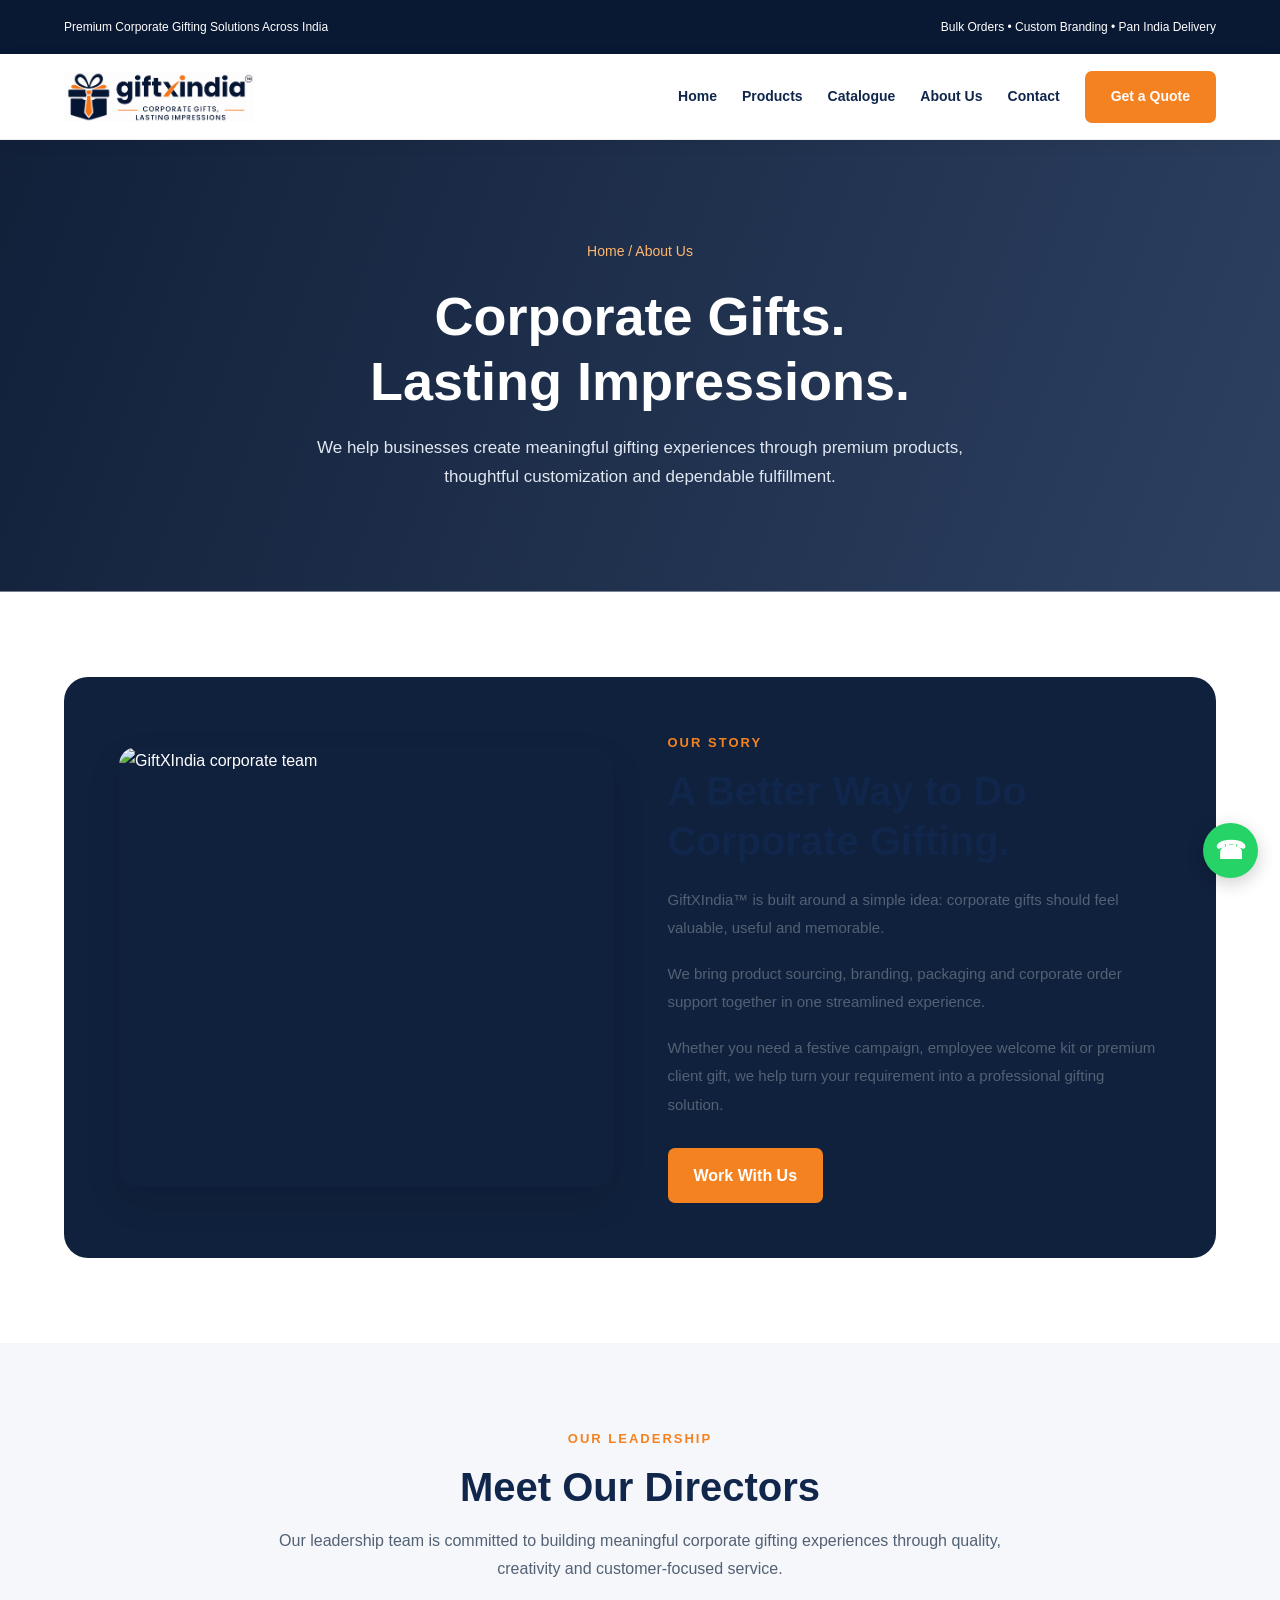
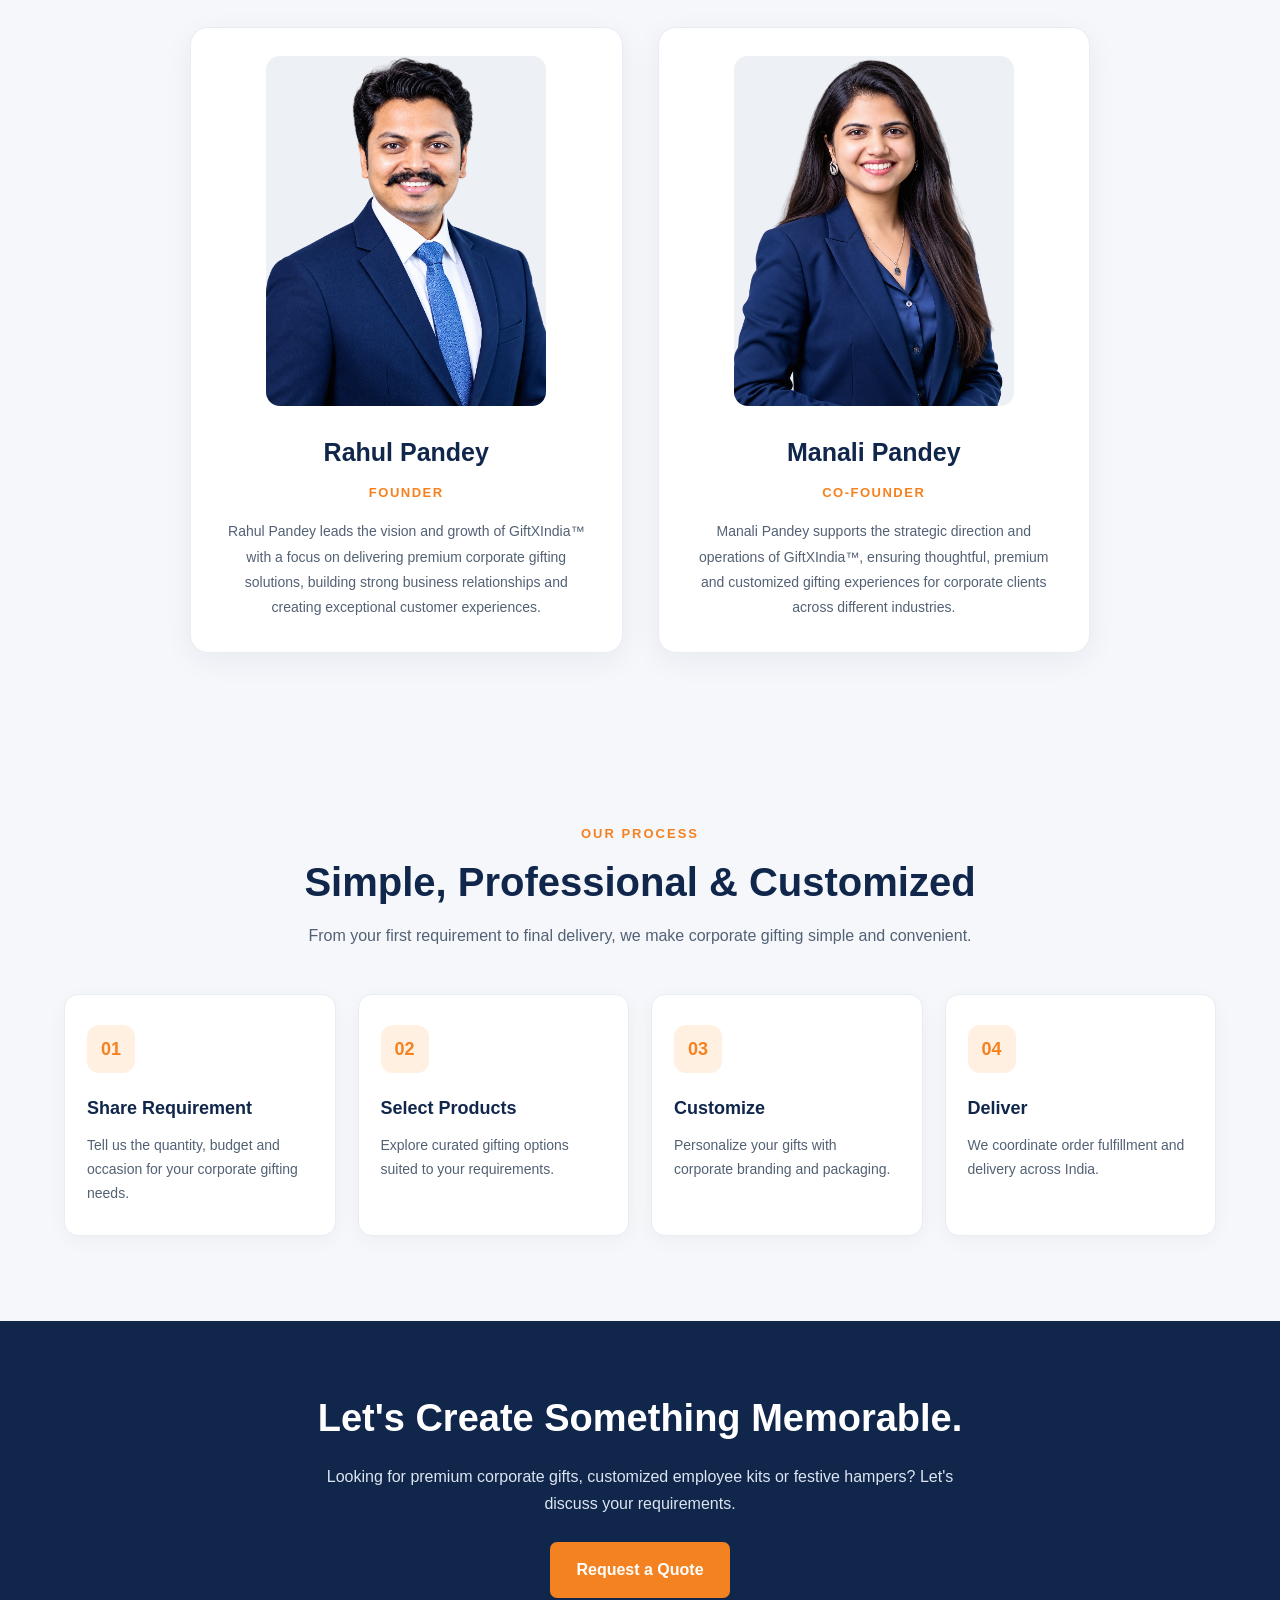
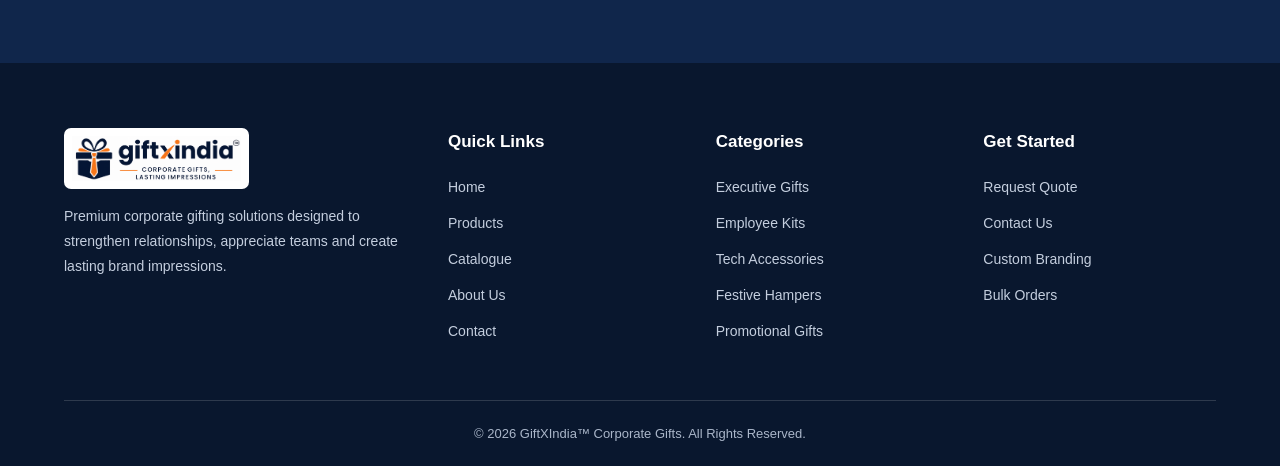
==== commit a2436124: "Add files via upload" ====
--- a/about.html
+++ b/about.html
@@ -811,7 +811,7 @@
                         <h3>Rahul Pandey</h3>
 
                         <span class="director-position">
-                            Director
+                            Founder
                         </span>
 
                         <p>
@@ -847,7 +847,7 @@
                         <h3>Manali Pandey</h3>
 
                         <span class="director-position">
-                            Director
+                            Co-Founder
                         </span>
 
                         <p>
